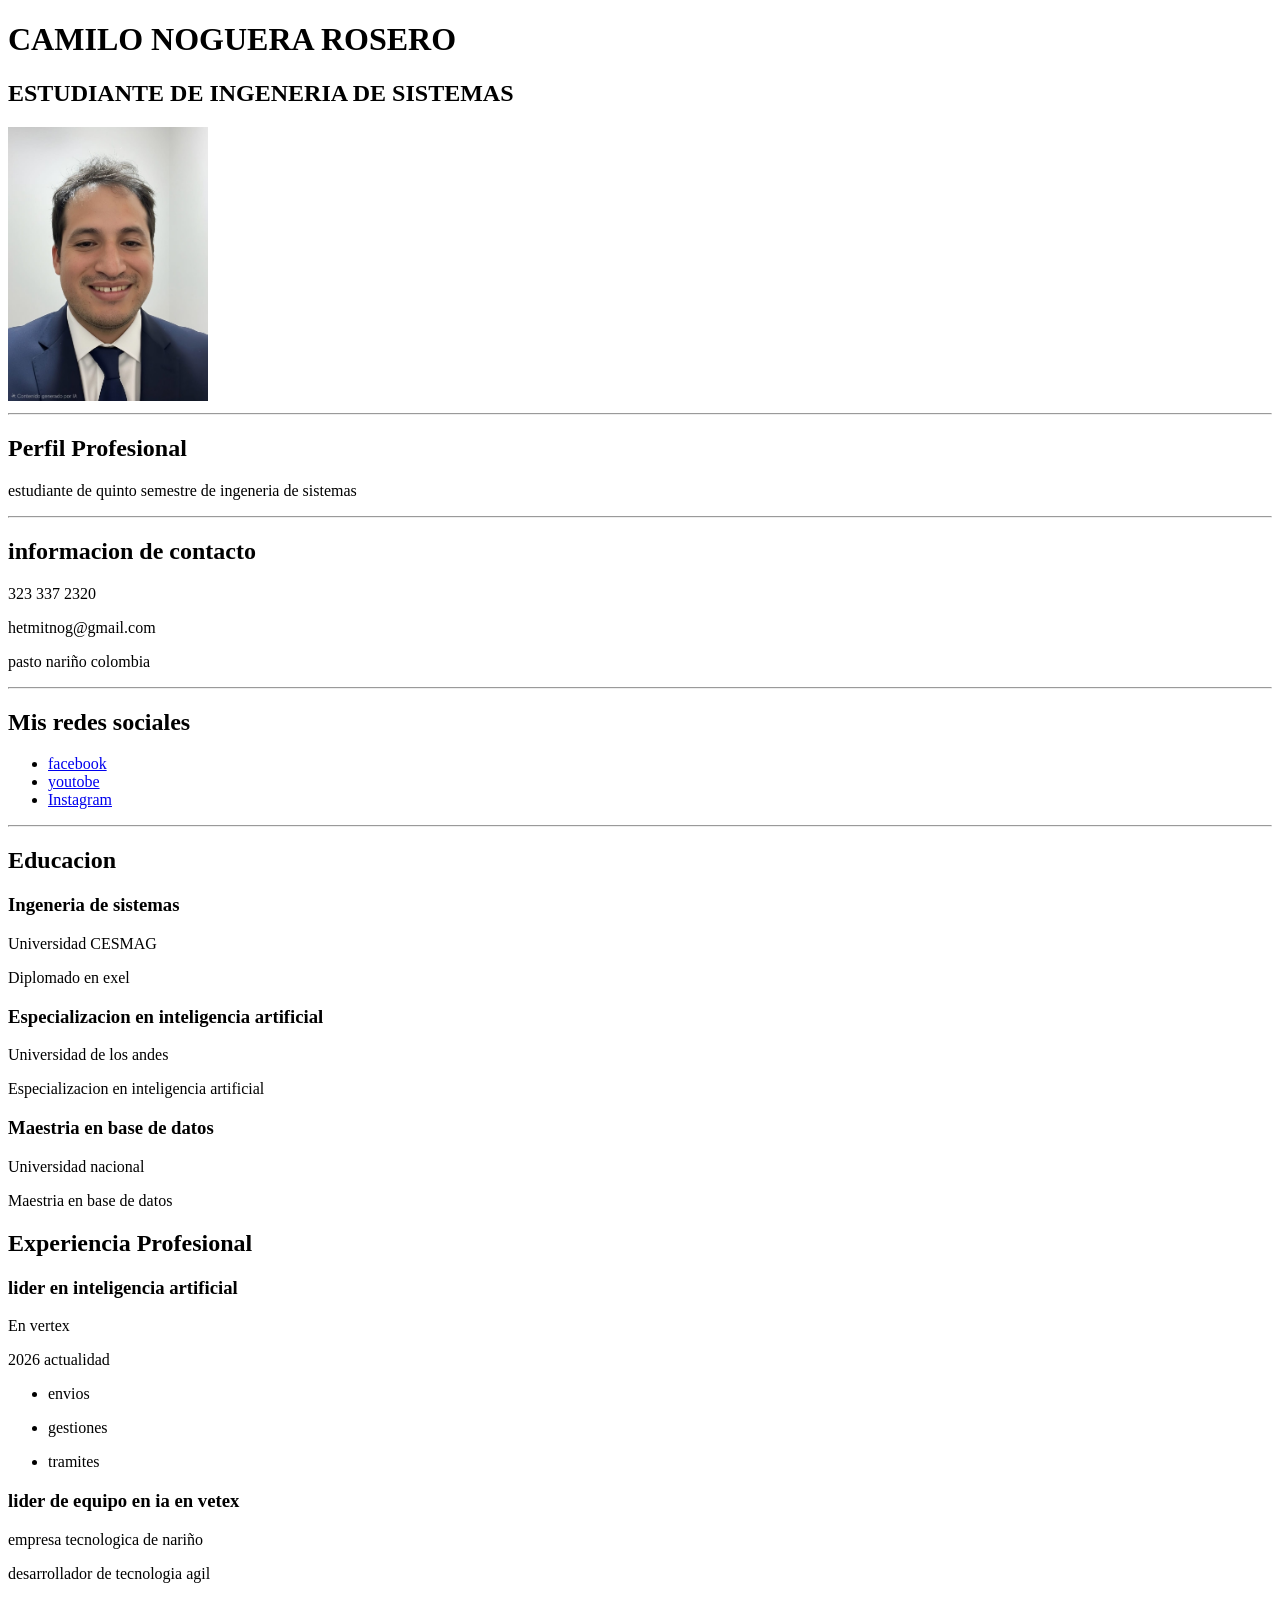
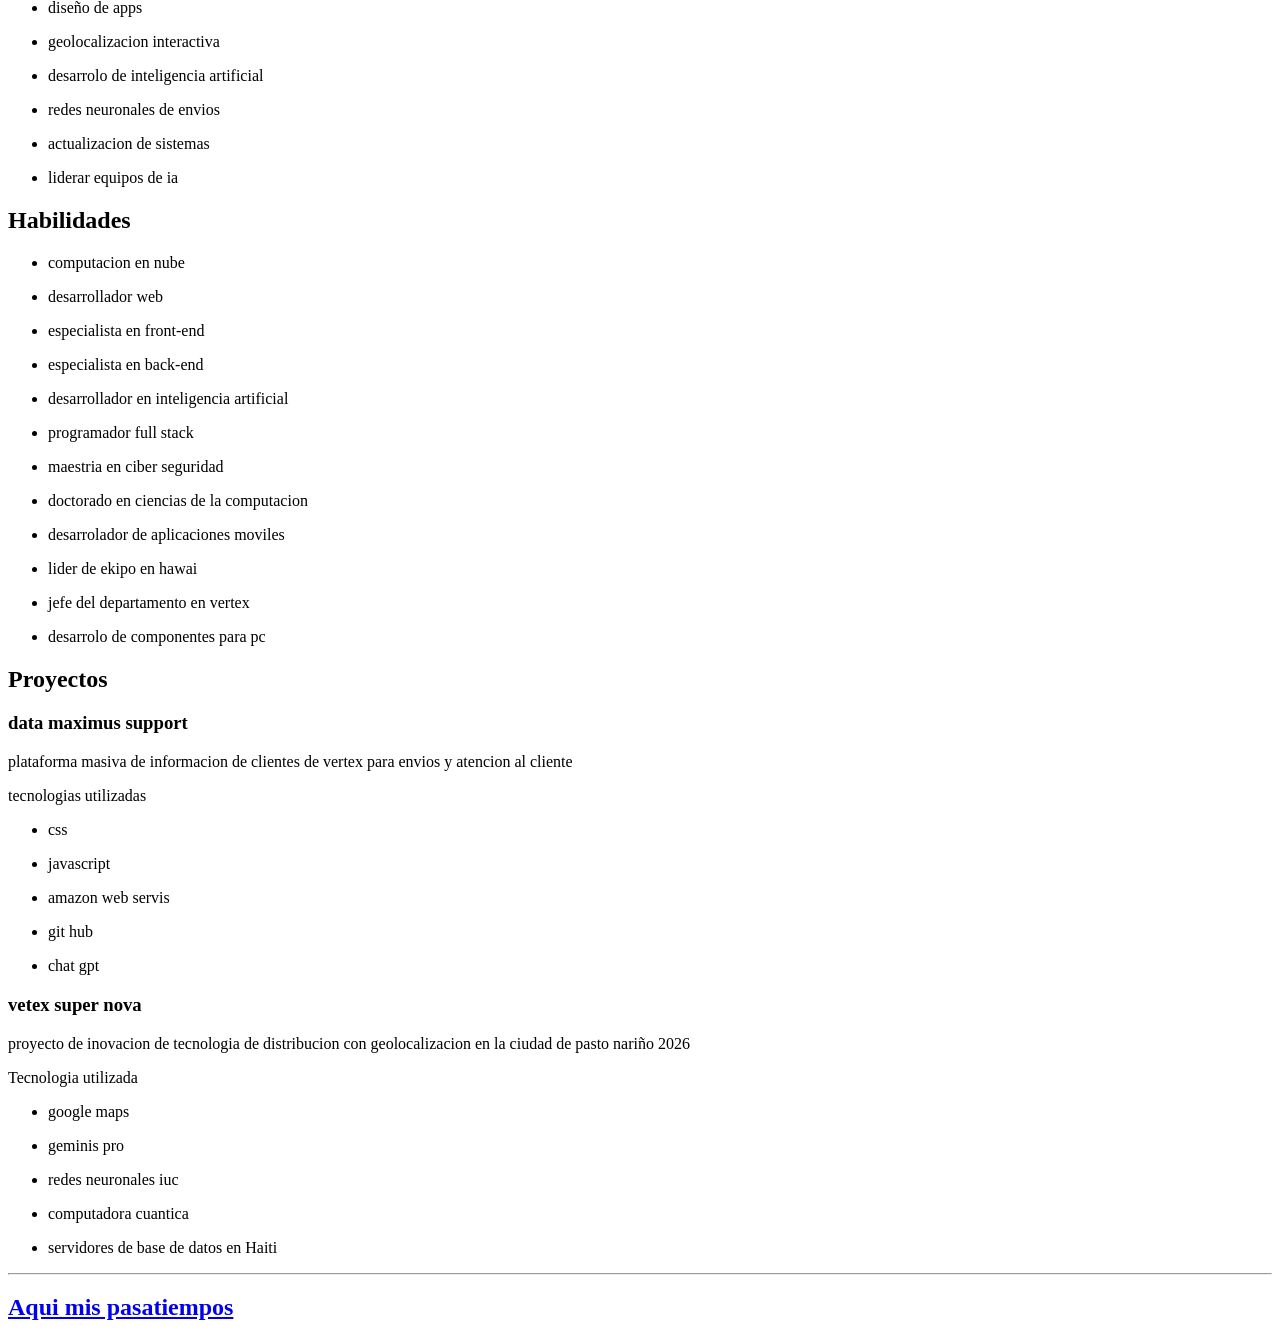
==== index.html @ 284ff675 "taller reparacion" ====
<!DOCTYPE html>
<html lang="en">
<head>
    <meta charset="UTF-8">
    <meta name="viewport" content="width=device-width, initial-scale=1.0">
    <title>HOJA DE VIDA</title>
</head>
<body>
   
   <h1> CAMILO NOGUERA ROSERO </H1>
    <h2> ESTUDIANTE DE INGENERIA DE SISTEMAS </h2>
    <img src="img/WhatsApp Image 2026-09-02 at 9.48.50 PM.jpeg" alt="" width="200">
   <hr>
   <h2>Perfil Profesional</h2>
   <p>estudiante de quinto semestre de ingeneria de sistemas </p>
   <hr>
   <h2>informacion de contacto</h2>
    <p>323 337 2320</p>
    <p>hetmitnog@gmail.com</p>
    <p>pasto nariño colombia</p>
   
   
    <hr>
    <h2>Mis redes sociales</h2>
   
<!--ul voy a crear una list odenadas o no -->
<ul>
    <li><a href="https://www.facebook.com/?locale=es_LA">facebook</a></li>
    <li><a href="https://www.youtube.com/">youtobe</a></li>
     <li><a href="https://www.instagram.com/"> Instagram </a></li>
</ul>
<!-- ul para poner listas * -->
 <!-- ctr k c para poner comentarios -->
  <!-- ol para poner numeros en lista 123 -->
   <hr>
   <h2>Educacion</h2>
   <h3>Ingeneria de sistemas</h3>
   <p>Universidad CESMAG</p>
   <p>Diplomado en exel</p>
   <h3>Especializacion en inteligencia artificial</h3>
   <p>Universidad de los andes </p>
   <p>Especializacion en inteligencia artificial</p>
   <h3>Maestria en base de datos </h3>
   <p>Universidad nacional</p>
   <p>Maestria en base de datos</p>
   <h2>Experiencia Profesional</h2>
   <h3>lider en inteligencia artificial</h3>
   <p>En vertex </p>
   <p>2026 actualidad</p>
   <ul> 
    <li><p>envios</p></li>
    <li><p>gestiones</p></li>
    <li><p>tramites</p></li>
    </ul>
    <h3>lider de equipo en ia en vetex</h3>
    <p>empresa tecnologica de nariño</p>
    <p>desarrollador de tecnologia agil </p>
    <ul>
     <li><p>diseño de apps</p></li>
    <li><p>geolocalizacion interactiva</p></li>
    <li><p>desarrolo de inteligencia artificial</p></li>
     <li><p>redes neuronales de envios</p></li>
    <li><p>actualizacion de sistemas</p></li>
    <li><p>liderar equipos de ia</p></li>

   </ul>
   <h2>Habilidades</h2>
   <ul>
     <li><p>computacion en nube</p></li>
    <li><p>desarrollador web</p></li>
    <li><p>especialista en front-end</p></li>
     <li><p>especialista en back-end </p></li>
    <li><p>desarrollador en inteligencia artificial</p></li>
    <li><p>programador full stack</p></li>
    <li><p>maestria en ciber seguridad</p></li>
    <li><p>doctorado en ciencias de la computacion</p></li>
    <li><p>desarrolador de aplicaciones moviles</p></li>
     <li><p>lider de ekipo en hawai</p></li>
    <li><p>jefe del departamento en vertex</p></li>
    <li><p>desarrolo de componentes para pc</p></li>
</ul>   
<h2>Proyectos</h2>
<h3>data maximus support</h3>
<p>plataforma masiva de informacion de clientes de vertex para envios y atencion al cliente </p>
<p>tecnologias utilizadas</p>
<ul>
    <li><p>css</p></li>
     <li><p>javascript</p></li>
    <li><p>amazon web servis</p></li>
    <li><p>git hub</p></li>
    <li><p>chat gpt</p></li>
</ul>
<h3> vetex super nova</h3>
<p>proyecto de inovacion de tecnologia de distribucion con geolocalizacion en la ciudad de pasto nariño 2026</p>
<p>Tecnologia utilizada</p>
<ul>
    <li><p>google maps</p></li>
    <li><p>geminis pro</p></li>
    <li><p>redes neuronales iuc</p></li>
    <li><p>computadora cuantica</p></li>
    <li><p>servidores de base de datos en Haiti</p></li>
</ul>

    <hr>

    <!--  se pone el a para poner hipervinculos www wttp -->
      <!-- para guardar se da crt s -->
   <a href="pasatiempos.html"><h2>Aqui mis pasatiempos</h2></a>

</body>
</html>
<!-- git clone en el cmd  codigo-->
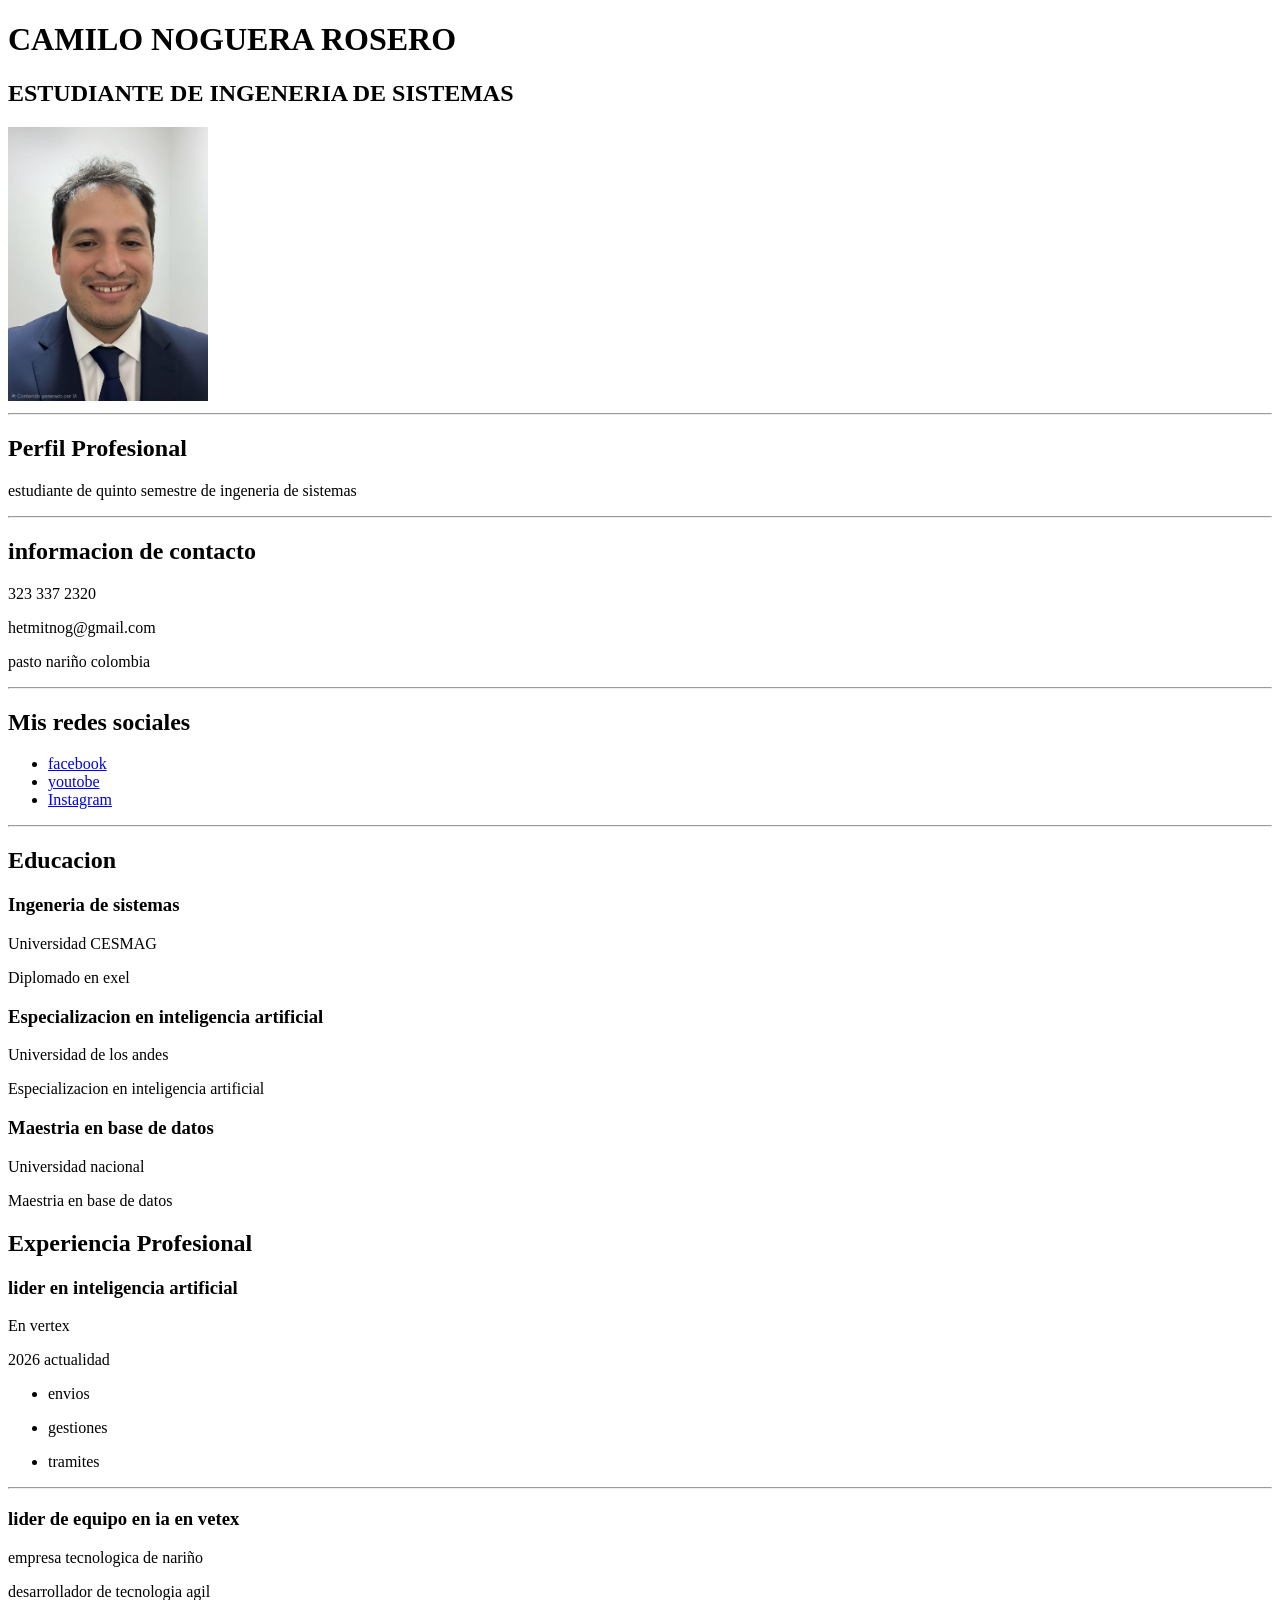
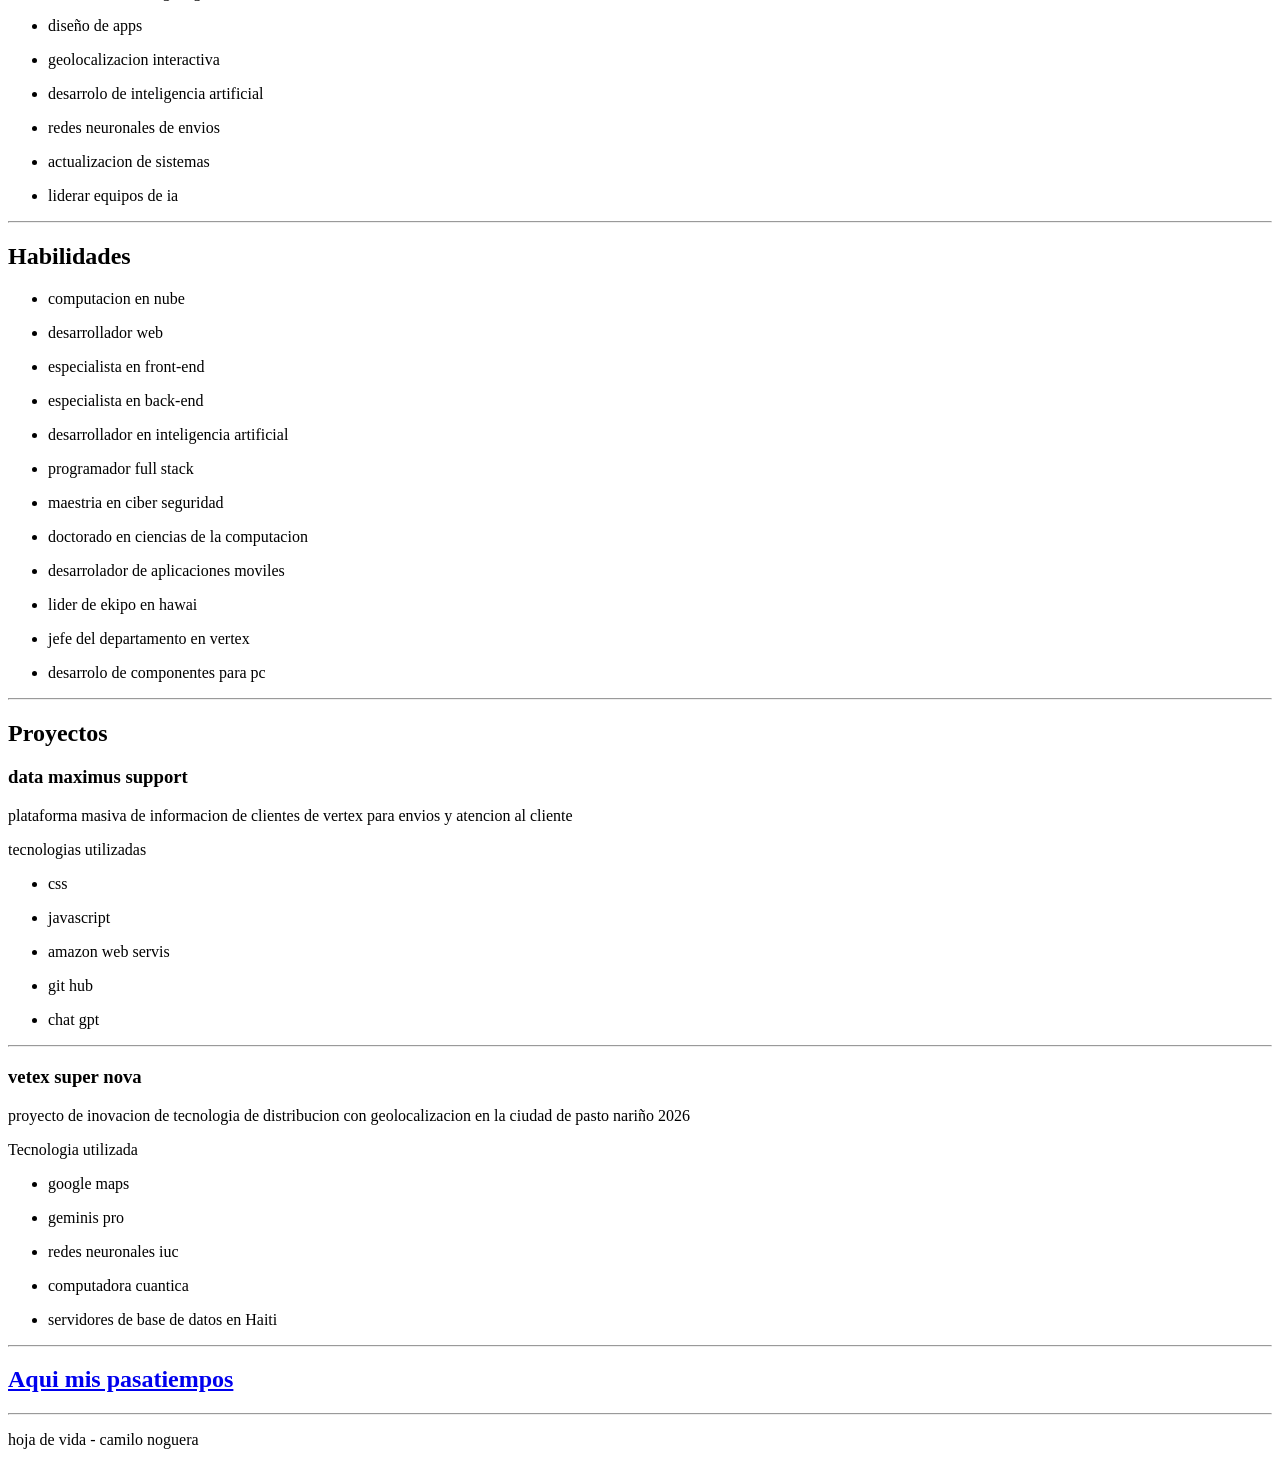
==== commit d92af6f9: "organizacion del proyeco" ====
--- a/index.html
+++ b/index.html
@@ -7,21 +7,33 @@
     <title>HOJA DE VIDA</title>
 </head>
 <body>
-   
+   <header>
    <h1> CAMILO NOGUERA ROSERO </H1>
     <h2> ESTUDIANTE DE INGENERIA DE SISTEMAS </h2>
+     
     <img src="img/WhatsApp Image 2026-09-02 at 9.48.50 PM.jpeg" alt="" width="200">
+    </header>
+    <main>
    <hr>
+   <div>
+    <section>
    <h2>Perfil Profesional</h2>
    <p>estudiante de quinto semestre de ingeneria de sistemas </p>
+   </div>
+   </section>
    <hr>
+    <section>
+   <div>
    <h2>informacion de contacto</h2>
     <p>323 337 2320</p>
     <p>hetmitnog@gmail.com</p>
     <p>pasto nariño colombia</p>
    
-   
+   </div>
+   </section>
     <hr>
+    <section>
+    <div>
     <h2>Mis redes sociales</h2>
    
 <!--ul voy a crear una list odenadas o no -->
@@ -30,21 +42,32 @@
     <li><a href="https://www.youtube.com/">youtobe</a></li>
      <li><a href="https://www.instagram.com/"> Instagram </a></li>
 </ul>
+</div>
+</section>
 <!-- ul para poner listas * -->
  <!-- ctr k c para poner comentarios -->
   <!-- ol para poner numeros en lista 123 -->
    <hr>
+   <section>
+   <div>
    <h2>Educacion</h2>
+   <article>
    <h3>Ingeneria de sistemas</h3>
    <p>Universidad CESMAG</p>
    <p>Diplomado en exel</p>
+   </article>
+   <article>
    <h3>Especializacion en inteligencia artificial</h3>
    <p>Universidad de los andes </p>
    <p>Especializacion en inteligencia artificial</p>
+   </article>
+   <article>
    <h3>Maestria en base de datos </h3>
    <p>Universidad nacional</p>
    <p>Maestria en base de datos</p>
+    </article>
    <h2>Experiencia Profesional</h2>
+   <article>
    <h3>lider en inteligencia artificial</h3>
    <p>En vertex </p>
    <p>2026 actualidad</p>
@@ -53,6 +76,13 @@
     <li><p>gestiones</p></li>
     <li><p>tramites</p></li>
     </ul>
+    </div>
+    </section>
+    </article>
+    <hr>
+    <article>
+    <section>
+    <div>
     <h3>lider de equipo en ia en vetex</h3>
     <p>empresa tecnologica de nariño</p>
     <p>desarrollador de tecnologia agil </p>
@@ -65,6 +95,12 @@
     <li><p>liderar equipos de ia</p></li>
 
    </ul>
+   </div>
+   </article>
+   </section>
+   <hr>
+   <section>
+   <div>
    <h2>Habilidades</h2>
    <ul>
      <li><p>computacion en nube</p></li>
@@ -79,7 +115,12 @@
      <li><p>lider de ekipo en hawai</p></li>
     <li><p>jefe del departamento en vertex</p></li>
     <li><p>desarrolo de componentes para pc</p></li>
-</ul>   
+</ul> 
+</div>
+</section>
+<hr>
+<section>
+<div> 
 <h2>Proyectos</h2>
 <h3>data maximus support</h3>
 <p>plataforma masiva de informacion de clientes de vertex para envios y atencion al cliente </p>
@@ -91,6 +132,11 @@
     <li><p>git hub</p></li>
     <li><p>chat gpt</p></li>
 </ul>
+</div>
+</section> 
+<hr>
+<section>
+<div>
 <h3> vetex super nova</h3>
 <p>proyecto de inovacion de tecnologia de distribucion con geolocalizacion en la ciudad de pasto nariño 2026</p>
 <p>Tecnologia utilizada</p>
@@ -101,13 +147,21 @@
     <li><p>computadora cuantica</p></li>
     <li><p>servidores de base de datos en Haiti</p></li>
 </ul>
-
+</div>
+</section>
     <hr>
-
+<div>
     <!--  se pone el a para poner hipervinculos www wttp -->
       <!-- para guardar se da crt s -->
    <a href="pasatiempos.html"><h2>Aqui mis pasatiempos</h2></a>
-
+</div>
+</main>
+<hr>
+<footer>
+    <p>hoja de vida - camilo noguera
+         </p>
+         </footer>
 </body>
 </html>
 <!-- git clone en el cmd  codigo-->
+ 
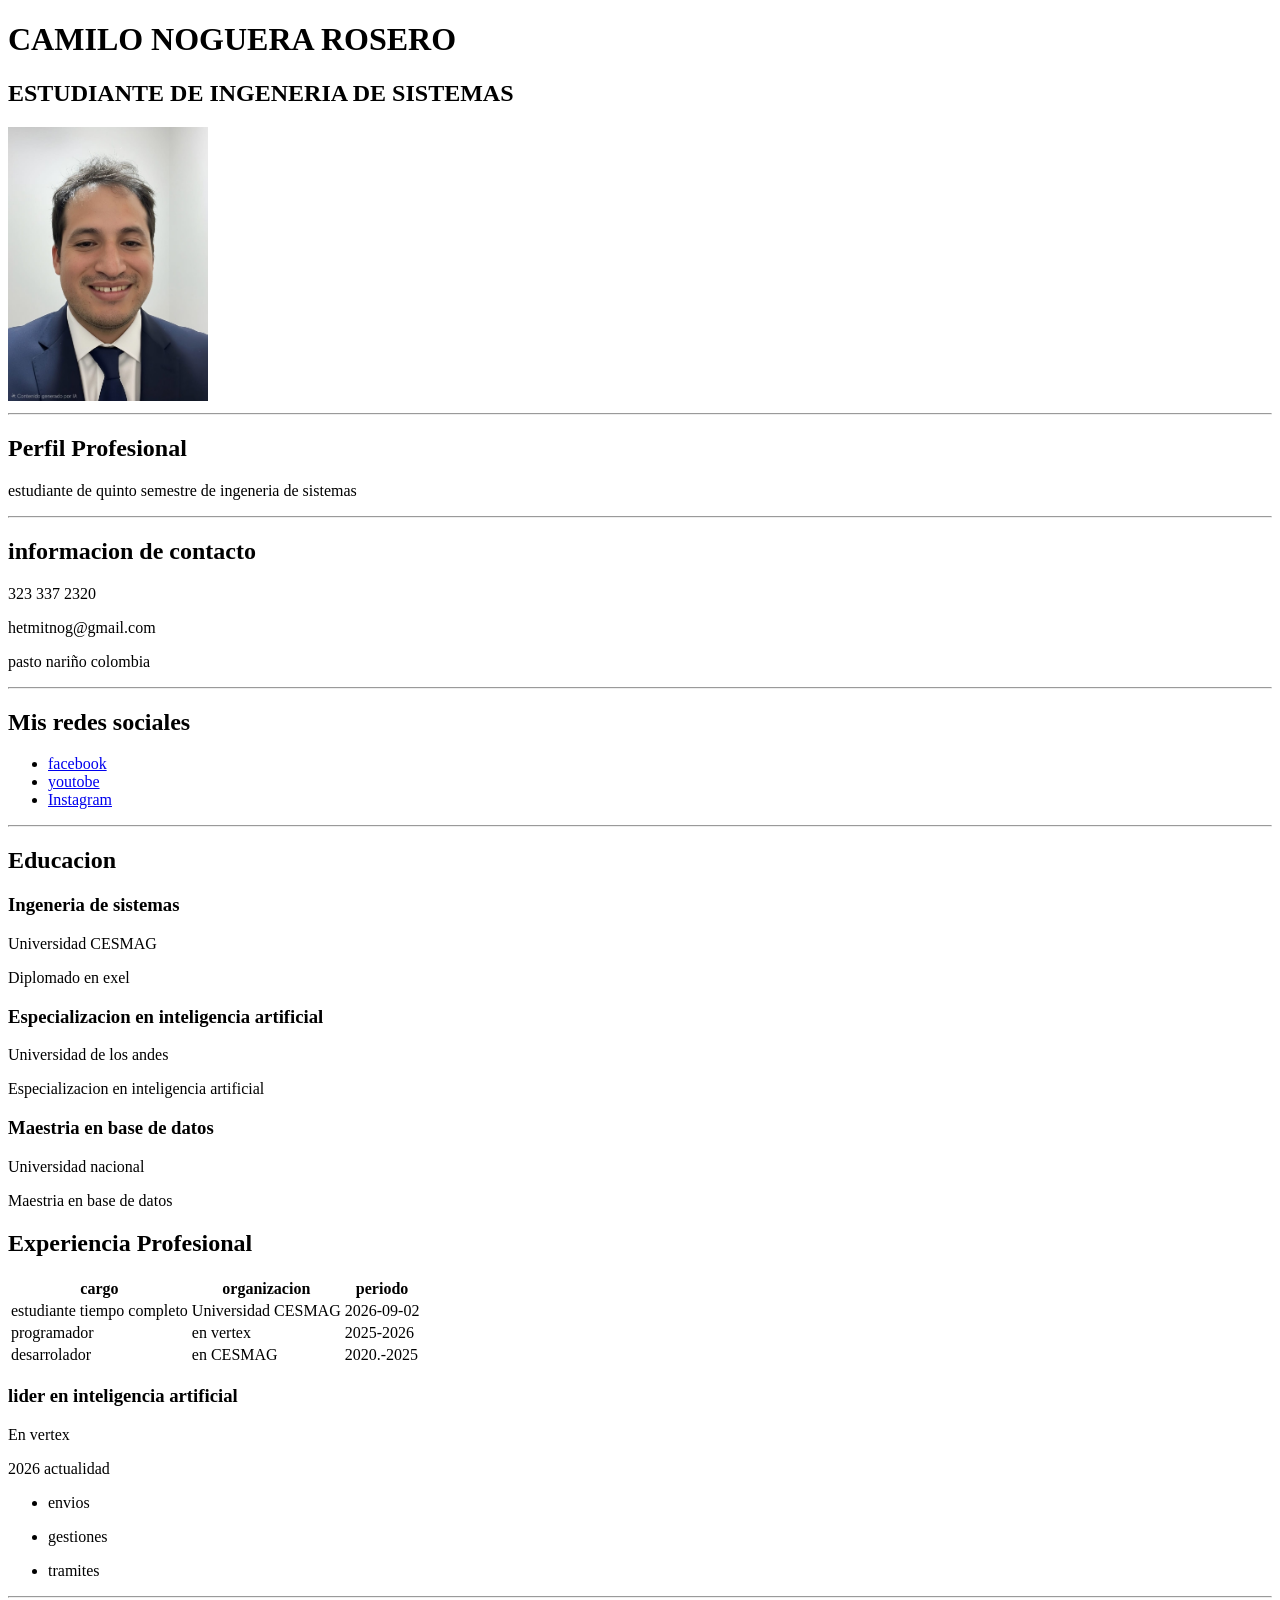
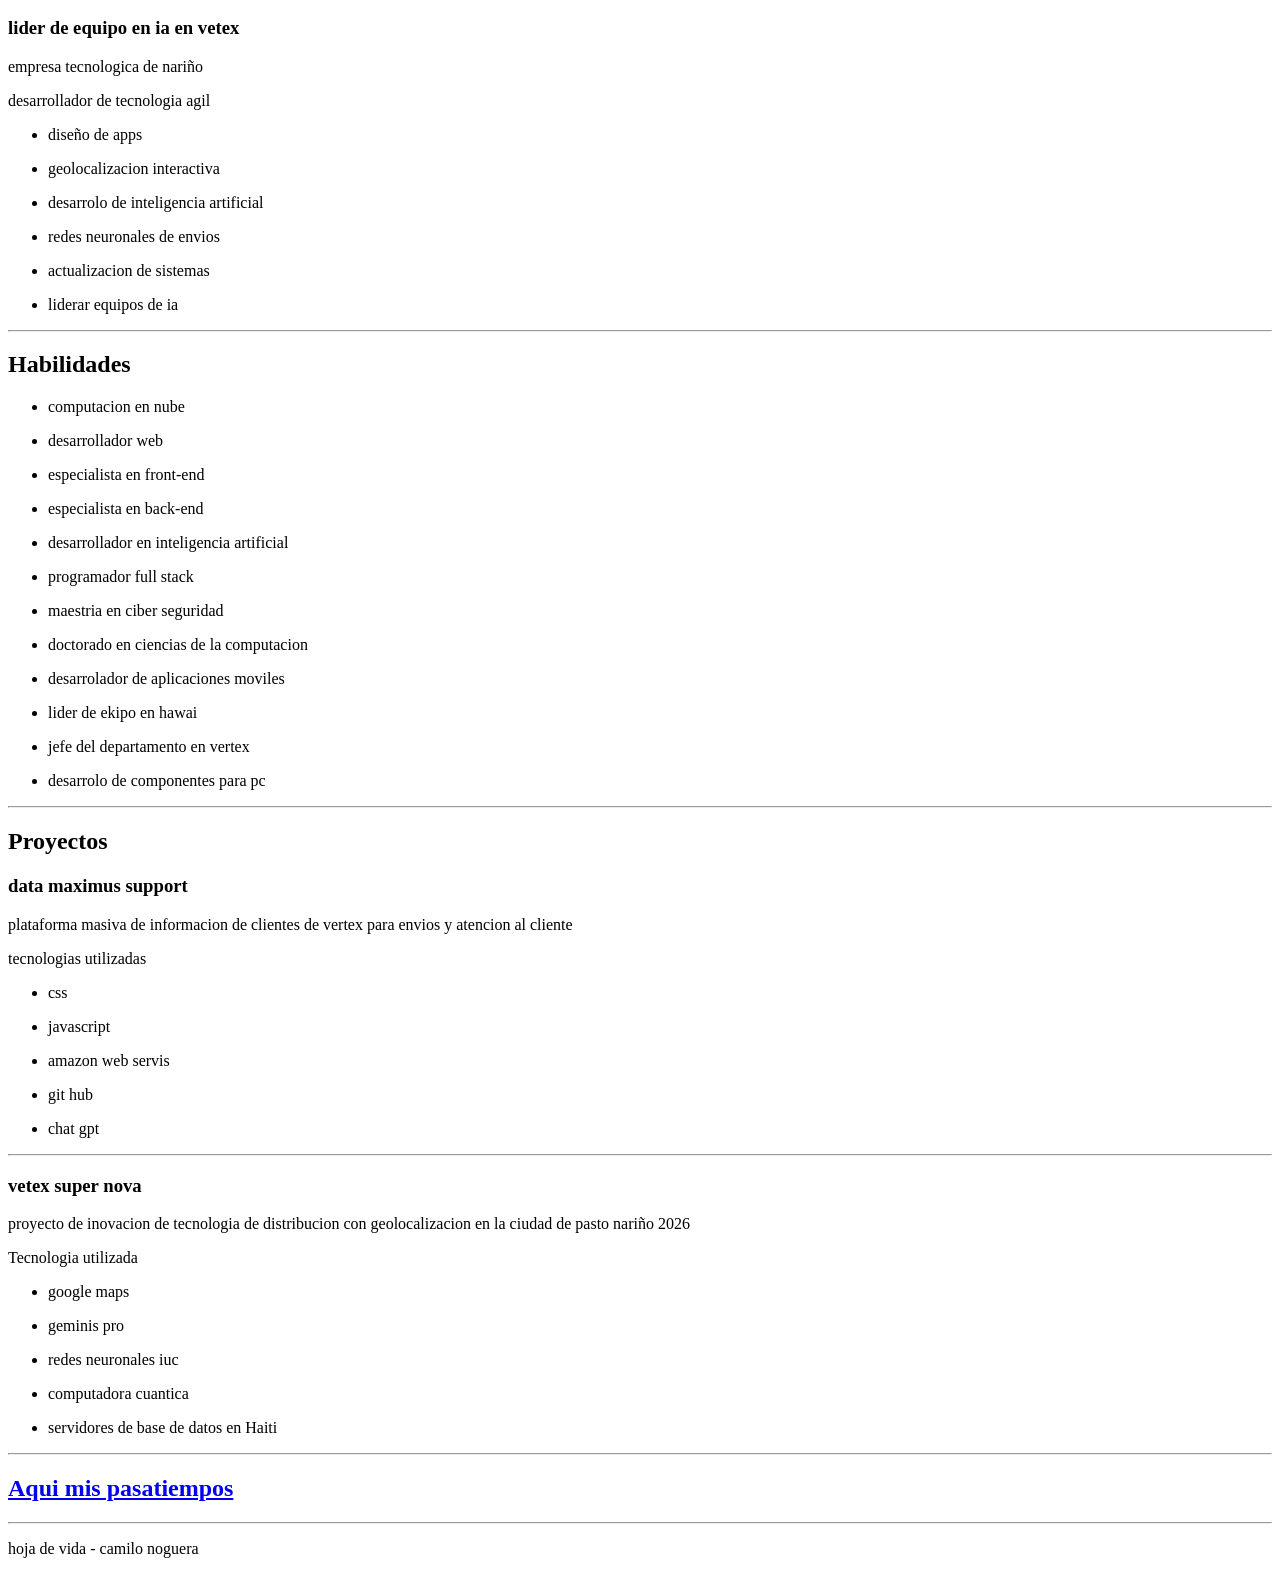
==== commit 05a5fa96: "actualizacion" ====
--- a/index.html
+++ b/index.html
@@ -16,13 +16,13 @@
     <main>
    <hr>
    <div>
-    <section>
+    <section class="seccion" id="Perfil">
    <h2>Perfil Profesional</h2>
    <p>estudiante de quinto semestre de ingeneria de sistemas </p>
    </div>
    </section>
    <hr>
-    <section>
+    <section class="seccion" id="contacto">
    <div>
    <h2>informacion de contacto</h2>
     <p>323 337 2320</p>
@@ -32,7 +32,7 @@
    </div>
    </section>
     <hr>
-    <section>
+    <section class="seccion" id="redes">
     <div>
     <h2>Mis redes sociales</h2>
    
@@ -48,7 +48,7 @@
  <!-- ctr k c para poner comentarios -->
   <!-- ol para poner numeros en lista 123 -->
    <hr>
-   <section>
+   <section class="seccion" id="Educacion">
    <div>
    <h2>Educacion</h2>
    <article>
@@ -65,9 +65,41 @@
    <h3>Maestria en base de datos </h3>
    <p>Universidad nacional</p>
    <p>Maestria en base de datos</p>
-    </article>
-   <h2>Experiencia Profesional</h2>
-   <article>
+   <section class="seccion" id="Experiencia">
+    <h2>Experiencia Profesional</h2>
+    <table>
+    <thead>
+        <tr>
+    <th>cargo</th>
+     <th>organizacion</th>
+      <th>periodo</th>
+  </tr>
+    </thead>
+
+    <tbody>
+    <tr> 
+        <td>estudiante tiempo completo</td>
+        <td>Universidad CESMAG</td>
+        <td>2026-09-02</td>
+    </tr>
+    <tr>
+        
+        <td>programador</td>
+        <td>en vertex</td>
+        <td>2025-2026</td>
+    </tr>
+    <tr>
+    <td>desarrolador</td>
+    <td>en CESMAG</td>
+    <td>2020.-2025</td>
+</tr>
+    
+</tbody>
+    </table>
+<article>
+
+   </article>
+    </section>
    <h3>lider en inteligencia artificial</h3>
    <p>En vertex </p>
    <p>2026 actualidad</p>
@@ -81,7 +113,7 @@
     </article>
     <hr>
     <article>
-    <section>
+    <section class="seccion" id="lider">
     <div>
     <h3>lider de equipo en ia en vetex</h3>
     <p>empresa tecnologica de nariño</p>
@@ -99,7 +131,7 @@
    </article>
    </section>
    <hr>
-   <section>
+   <section class="seccion" id="Habilidades">
    <div>
    <h2>Habilidades</h2>
    <ul>
@@ -119,7 +151,7 @@
 </div>
 </section>
 <hr>
-<section>
+<section class="seccion" id="proyecto">
 <div> 
 <h2>Proyectos</h2>
 <h3>data maximus support</h3>
@@ -135,7 +167,7 @@
 </div>
 </section> 
 <hr>
-<section>
+<section class="seccion" id="vertex">
 <div>
 <h3> vetex super nova</h3>
 <p>proyecto de inovacion de tecnologia de distribucion con geolocalizacion en la ciudad de pasto nariño 2026</p>
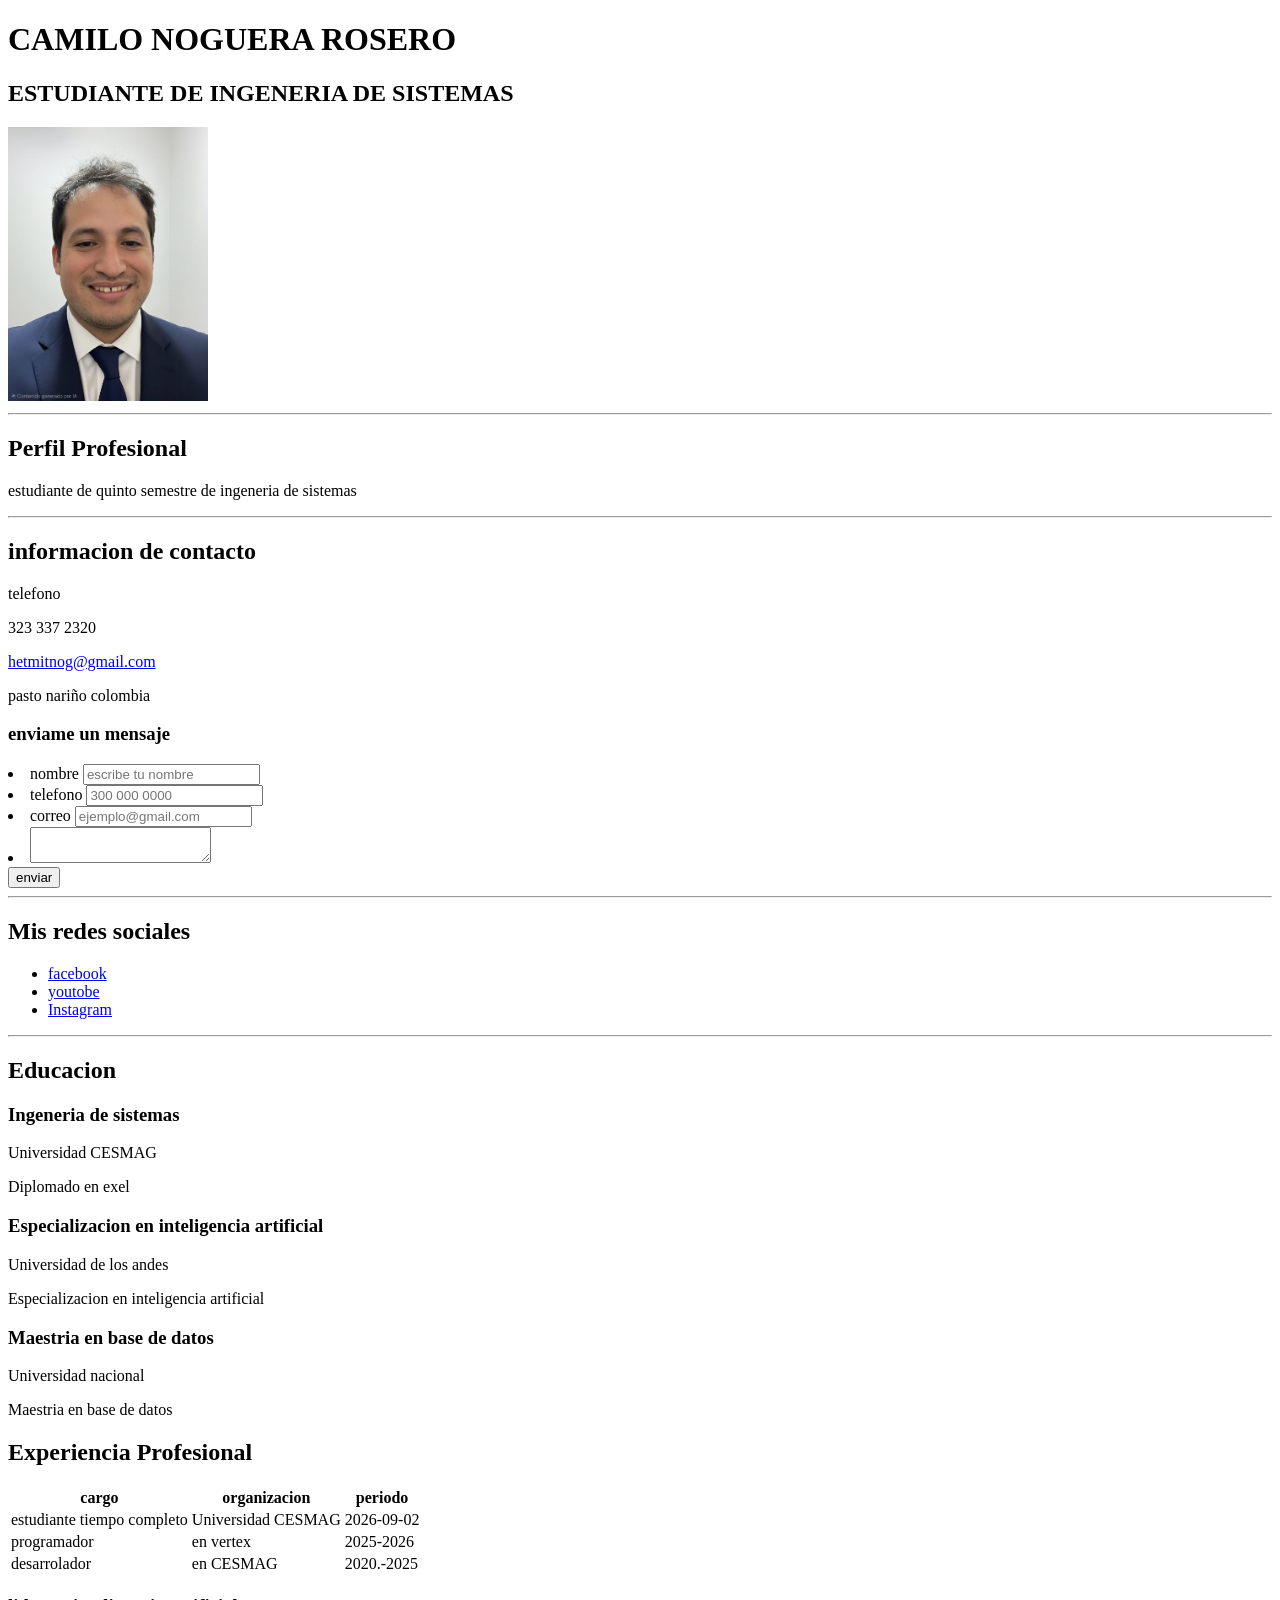
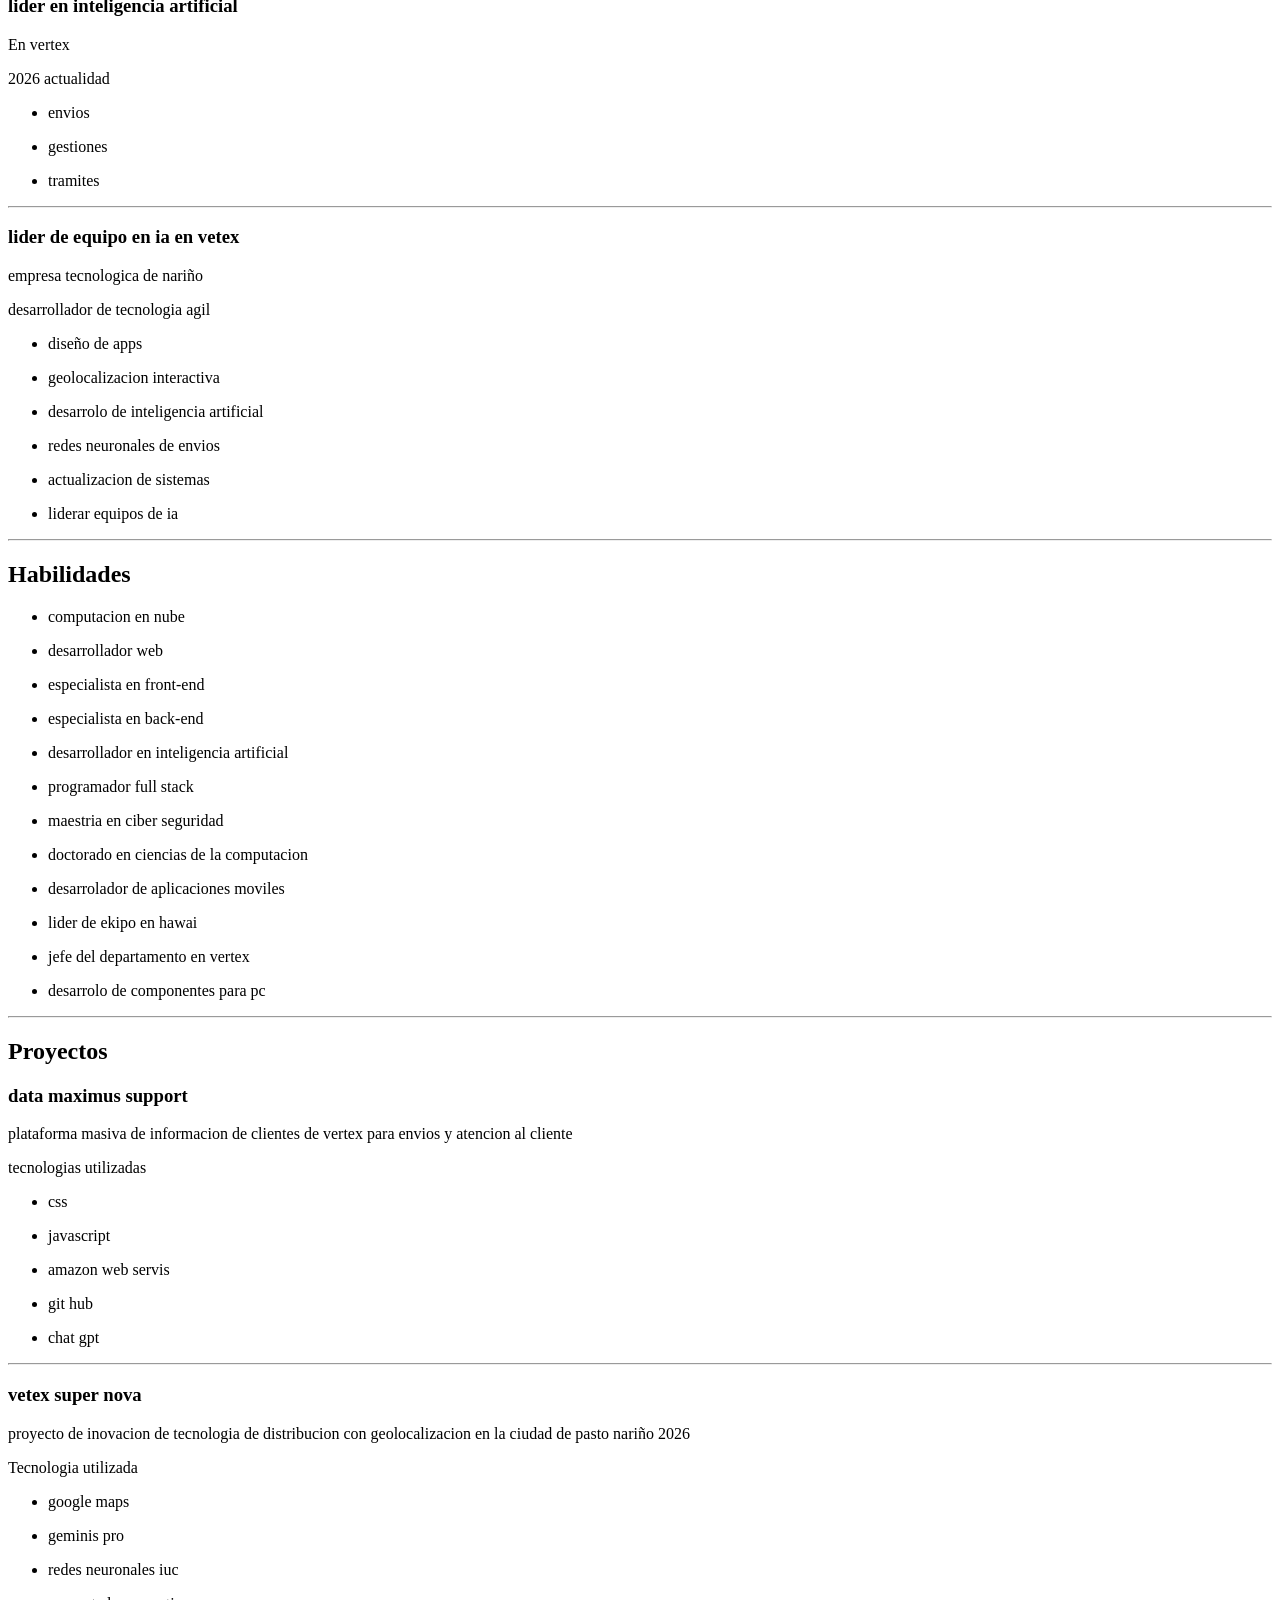
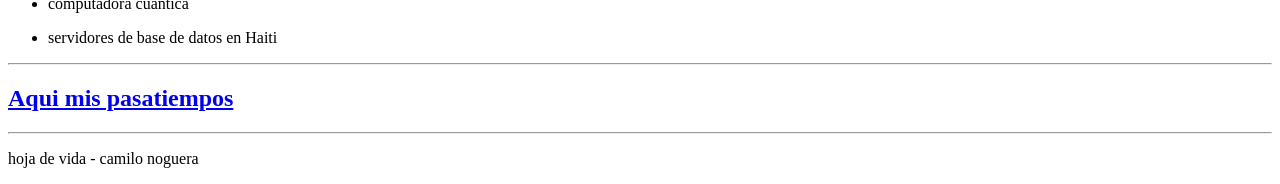
==== commit f8851e00: "avence" ====
--- a/index.html
+++ b/index.html
@@ -25,9 +25,26 @@
     <section class="seccion" id="contacto">
    <div>
    <h2>informacion de contacto</h2>
+   <p>telefono</p>
     <p>323 337 2320</p>
-    <p>hetmitnog@gmail.com</p>
+    
+    <a href="mailto: hetmitnog@gmail.com" target="_blank">hetmitnog@gmail.com</a>
     <p>pasto nariño colombia</p>
+    <h3>enviame un mensaje</h3>
+    <form action="">
+        <li>
+            <label for="">nombre</label>
+        <input type="text" id="nombre" name="nombre" placeholder="escribe tu nombre">
+        </li>
+        <li> <label for="">telefono</label>
+        <input type="number" id="telefono" name="telefono" placeholder="300 000 0000"></li>
+        <li><label for="">correo</label>
+        <input type="email" id="correo" name="correo" placeholder="ejemplo@gmail.com"></li>
+        <li><label for=""></label>
+        <textarea name="" id=""></textarea> </li>
+        <button type="submit"> enviar
+         </button>
+    </form>
    
    </div>
    </section>
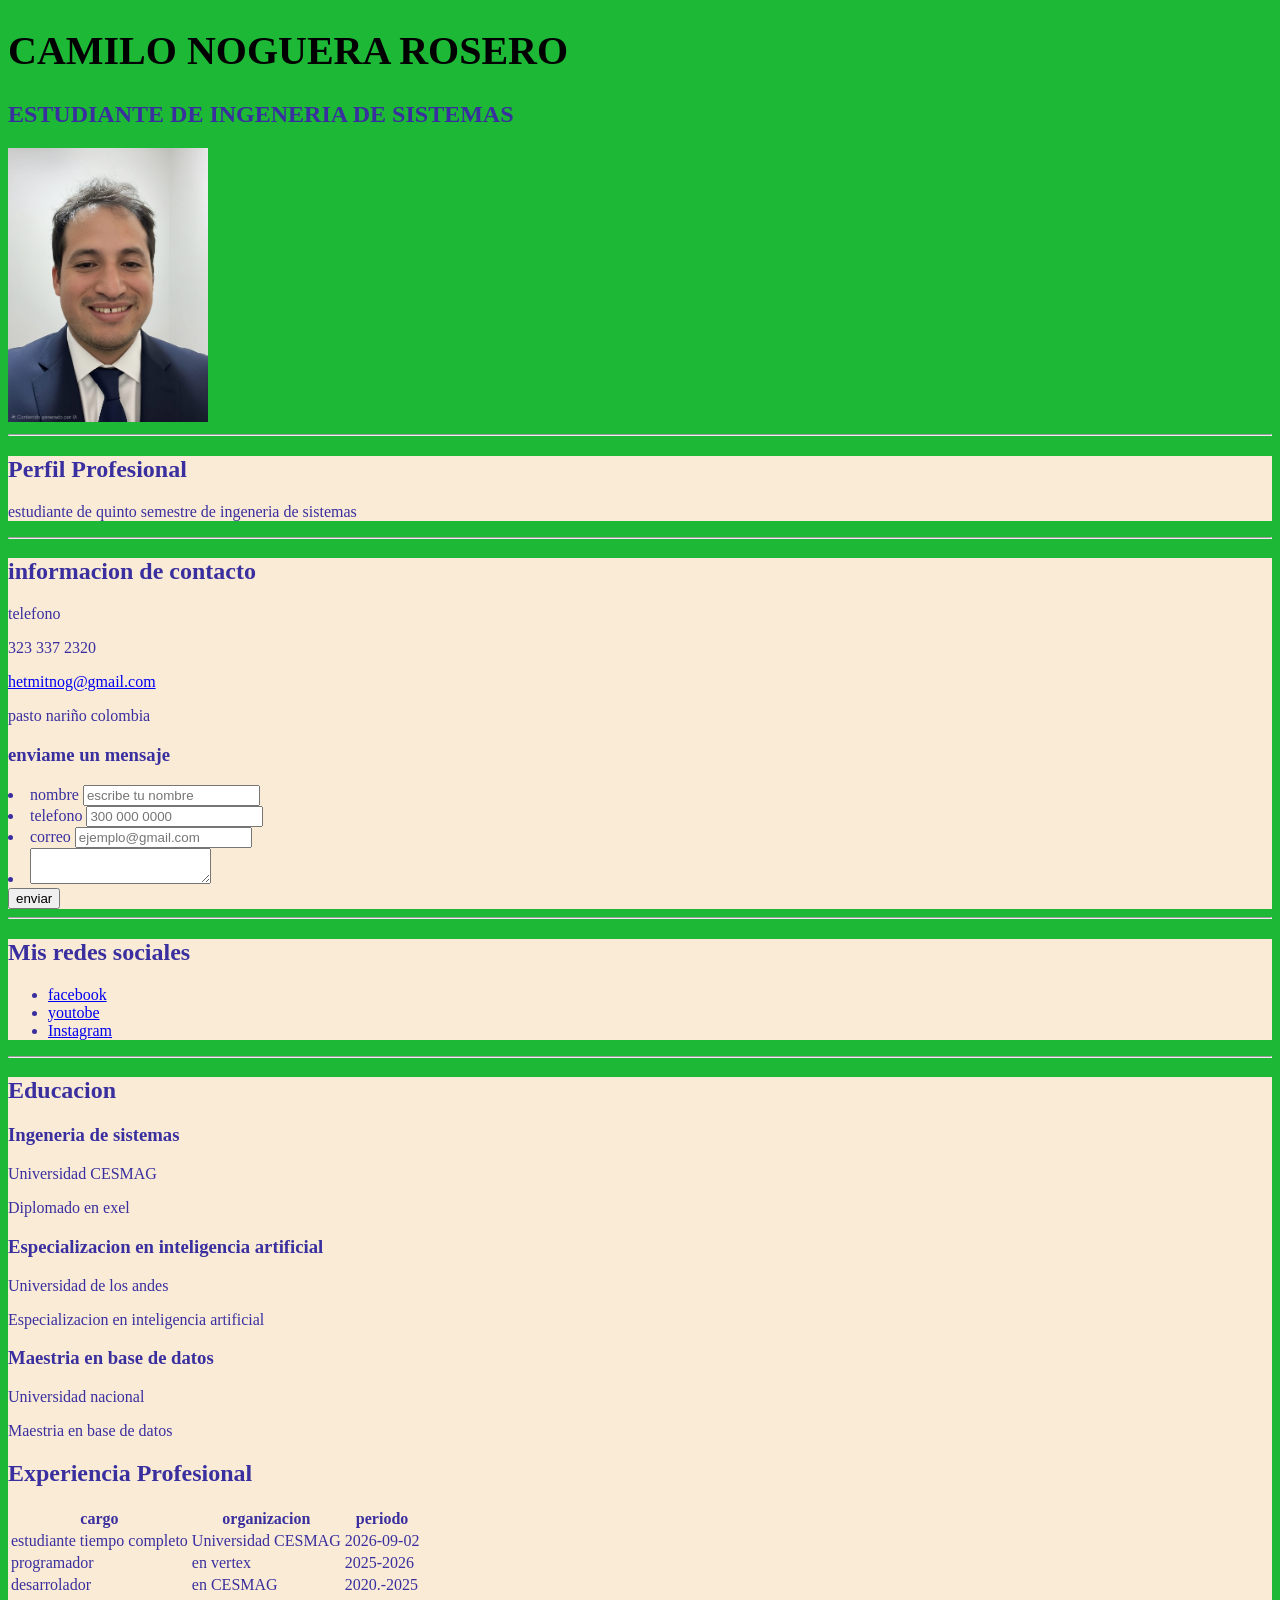
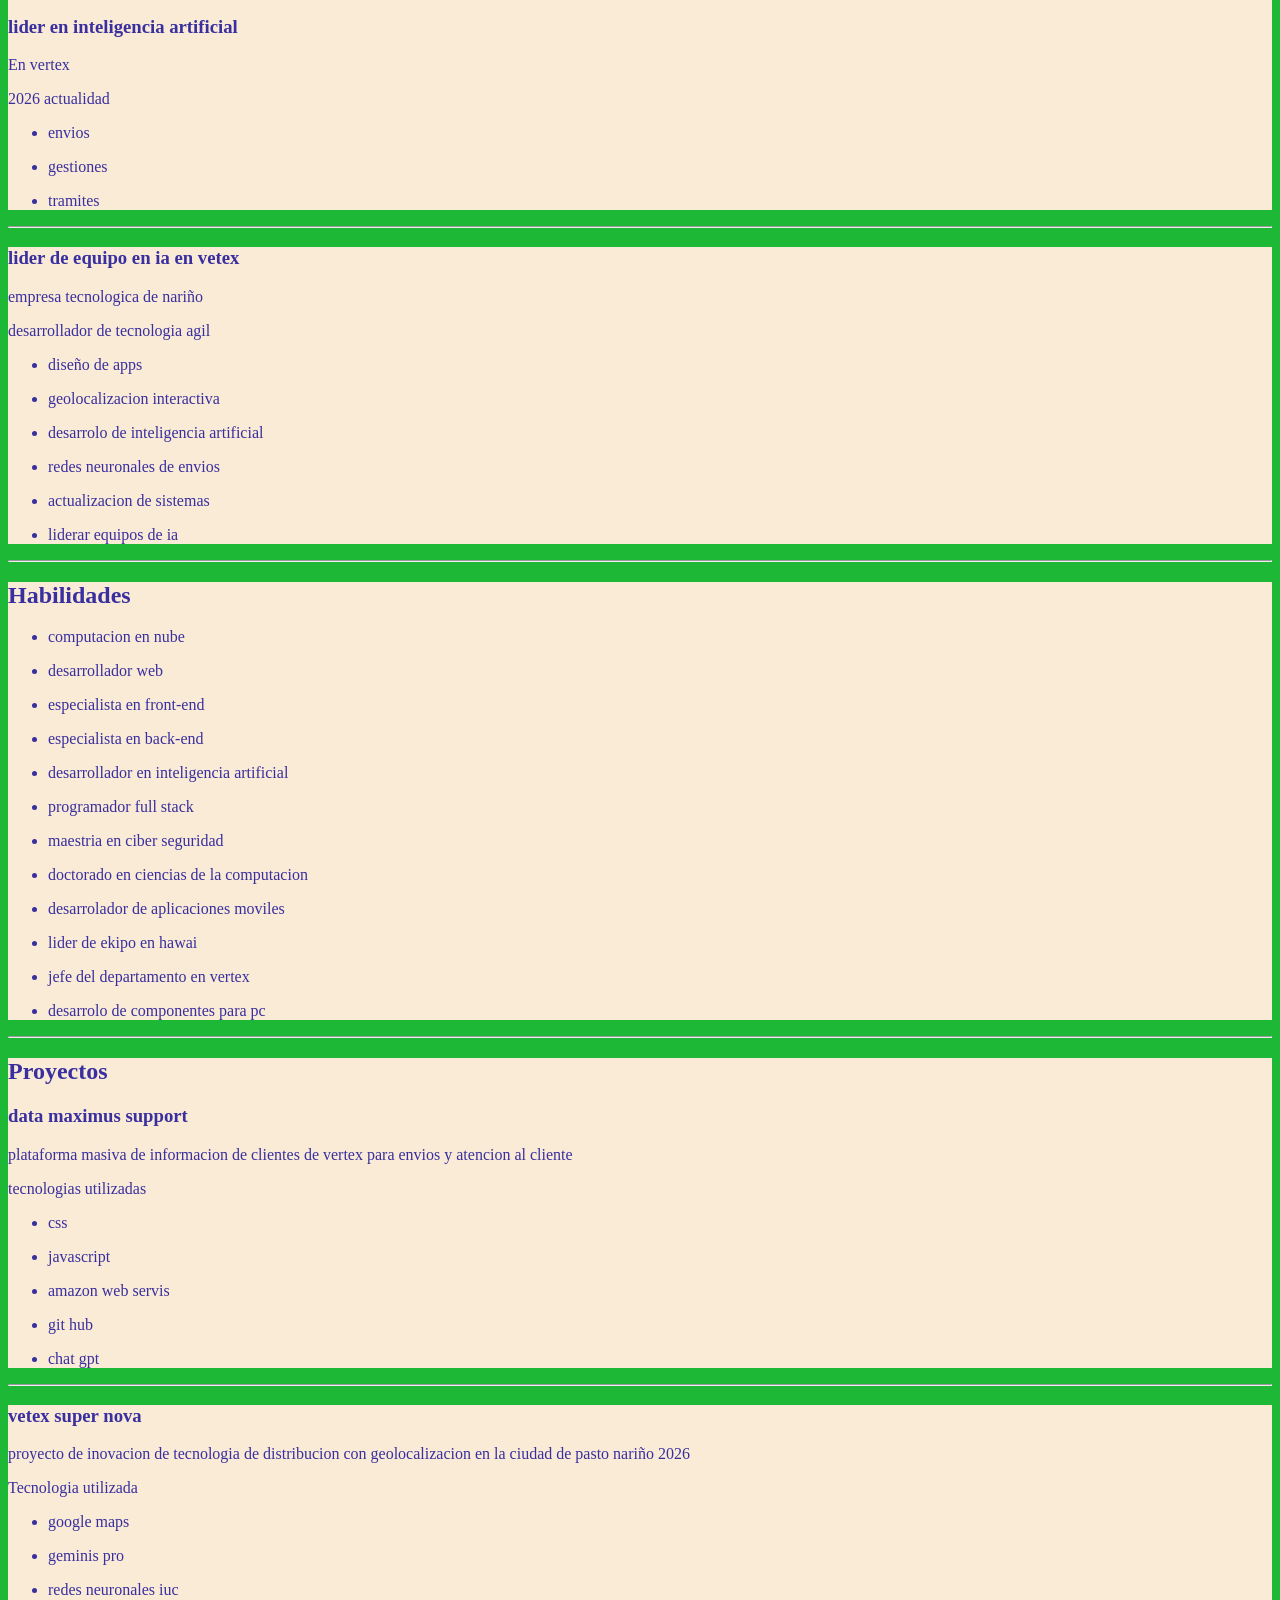
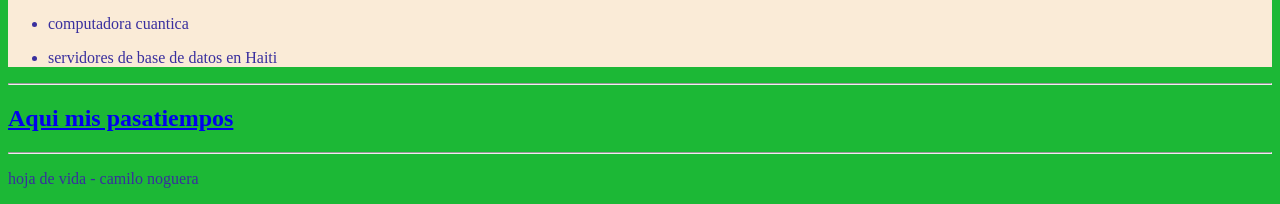
==== commit 3e55040e: "colores" ====
--- a/index.html
+++ b/index.html
@@ -5,6 +5,8 @@
     <meta charset="UTF-8">
     <meta name="viewport" content="width=device-width, initial-scale=1.0">
     <title>HOJA DE VIDA</title>
+    <link rel="stylesheet" href="css/styles.css">
+    
 </head>
 <body>
    <header>
--- a/css/styles.css
+++ b/css/styles.css
@@ -0,0 +1,15 @@
+body  {
+    background-color: #1cb836;
+    color: rgb(57, 47, 158);
+    font-family: "Georgia", serif;
+}
+h1{
+    color: black;
+    font-size: 40px;
+}
+.seccion {
+    background-color: antiquewhite;
+}
+#perfil {
+    background-color: aliceblue;
+}
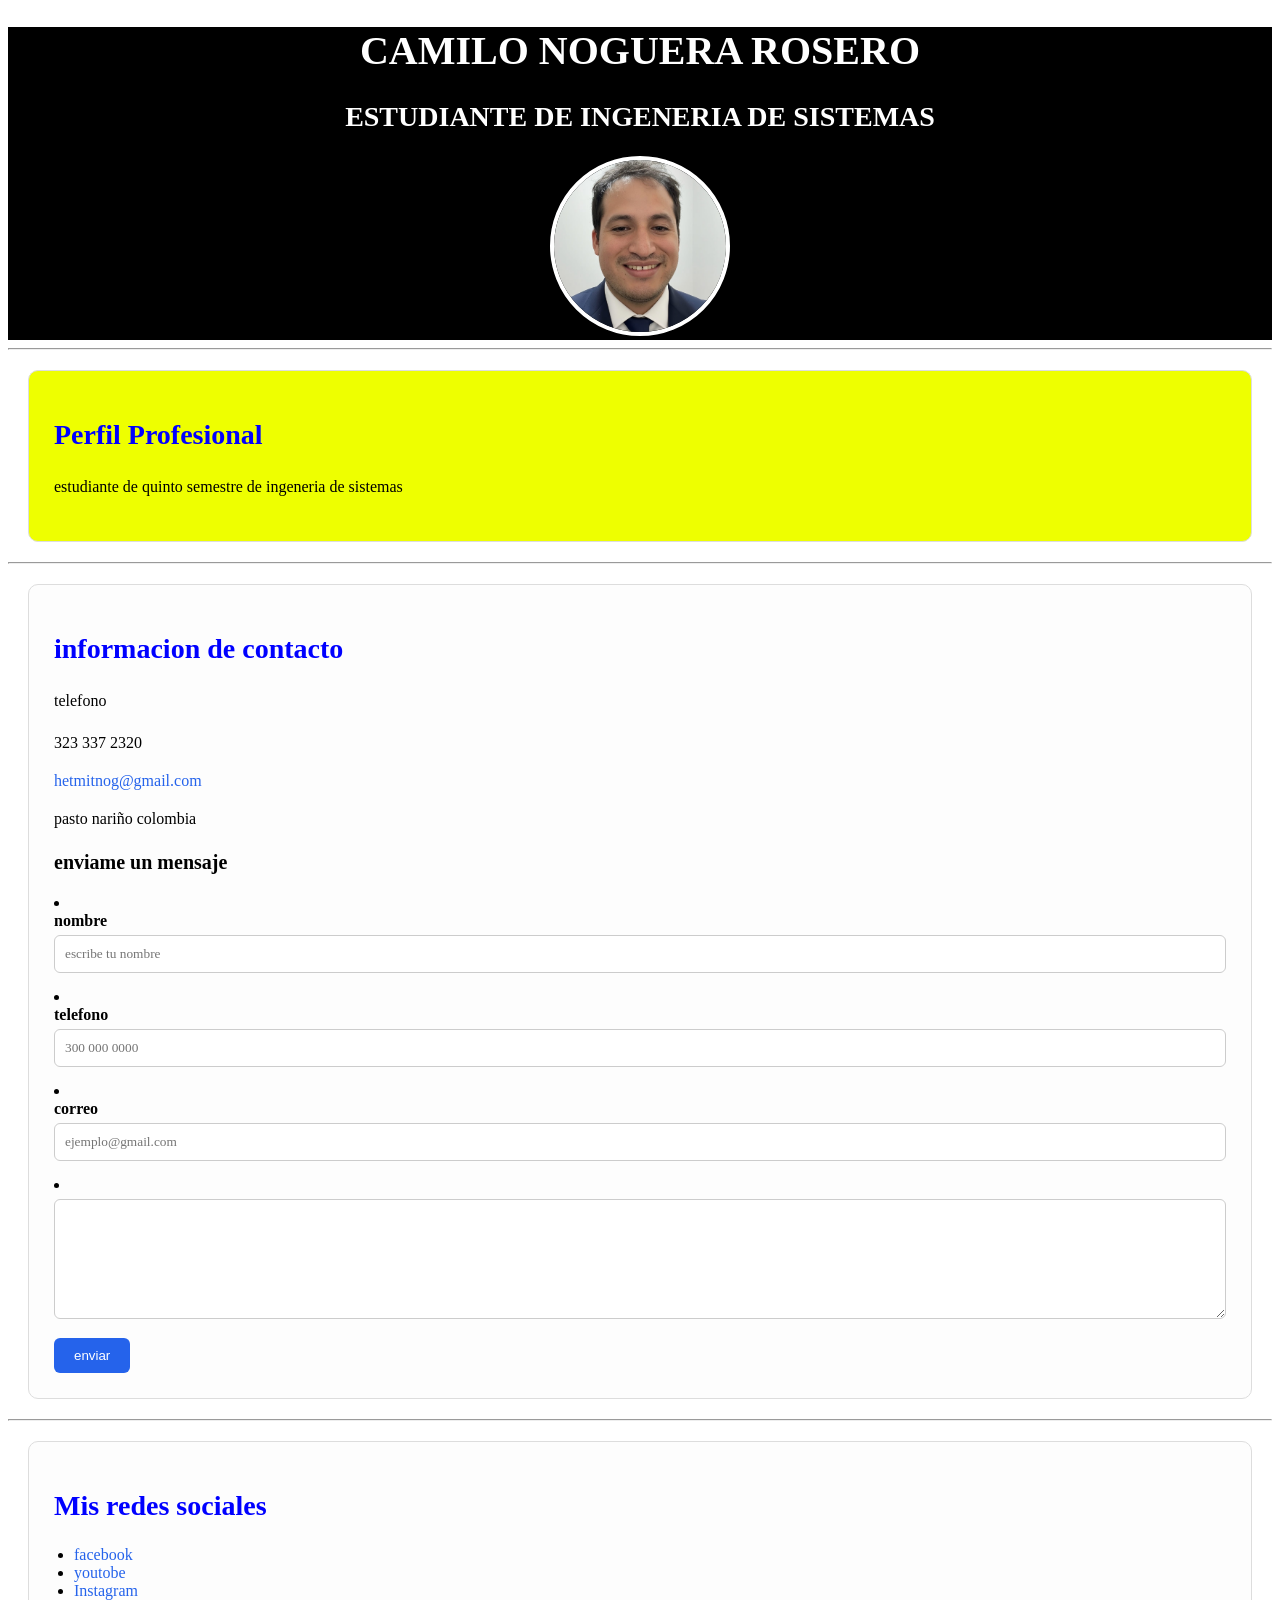
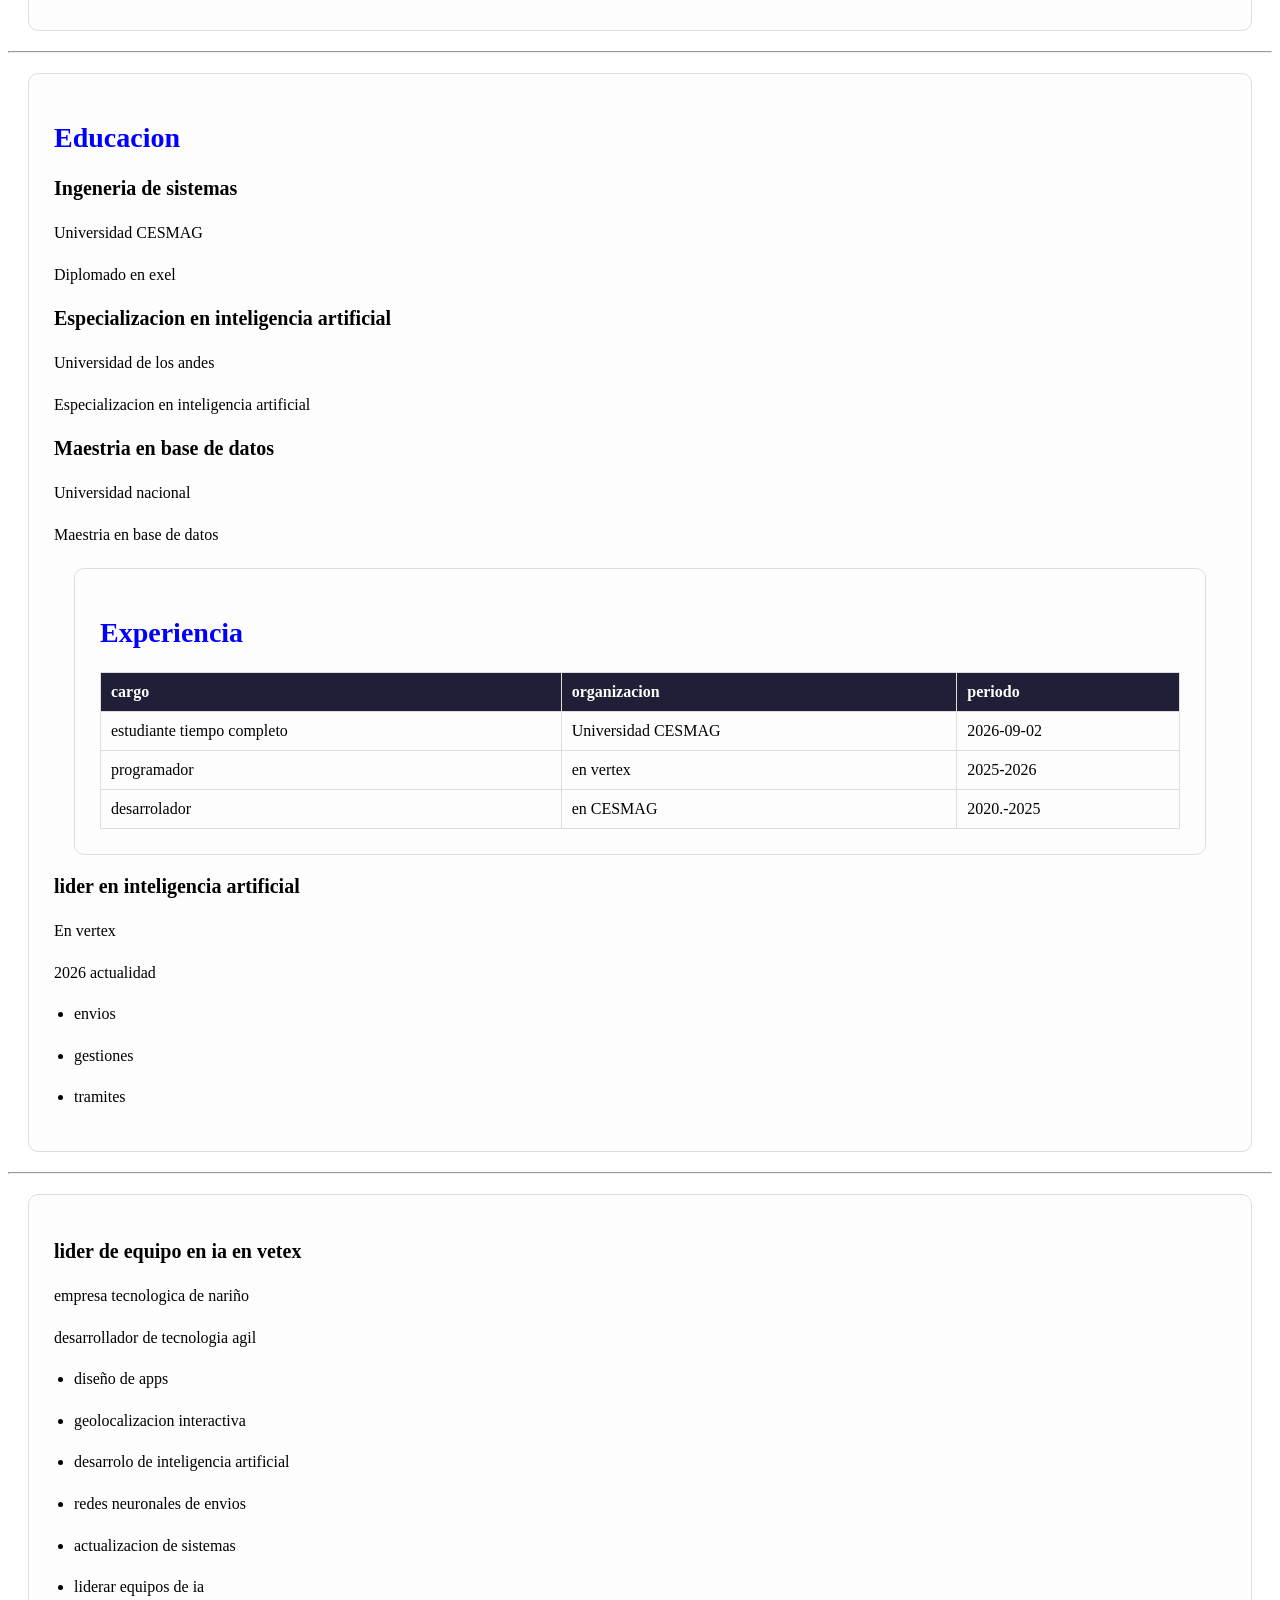
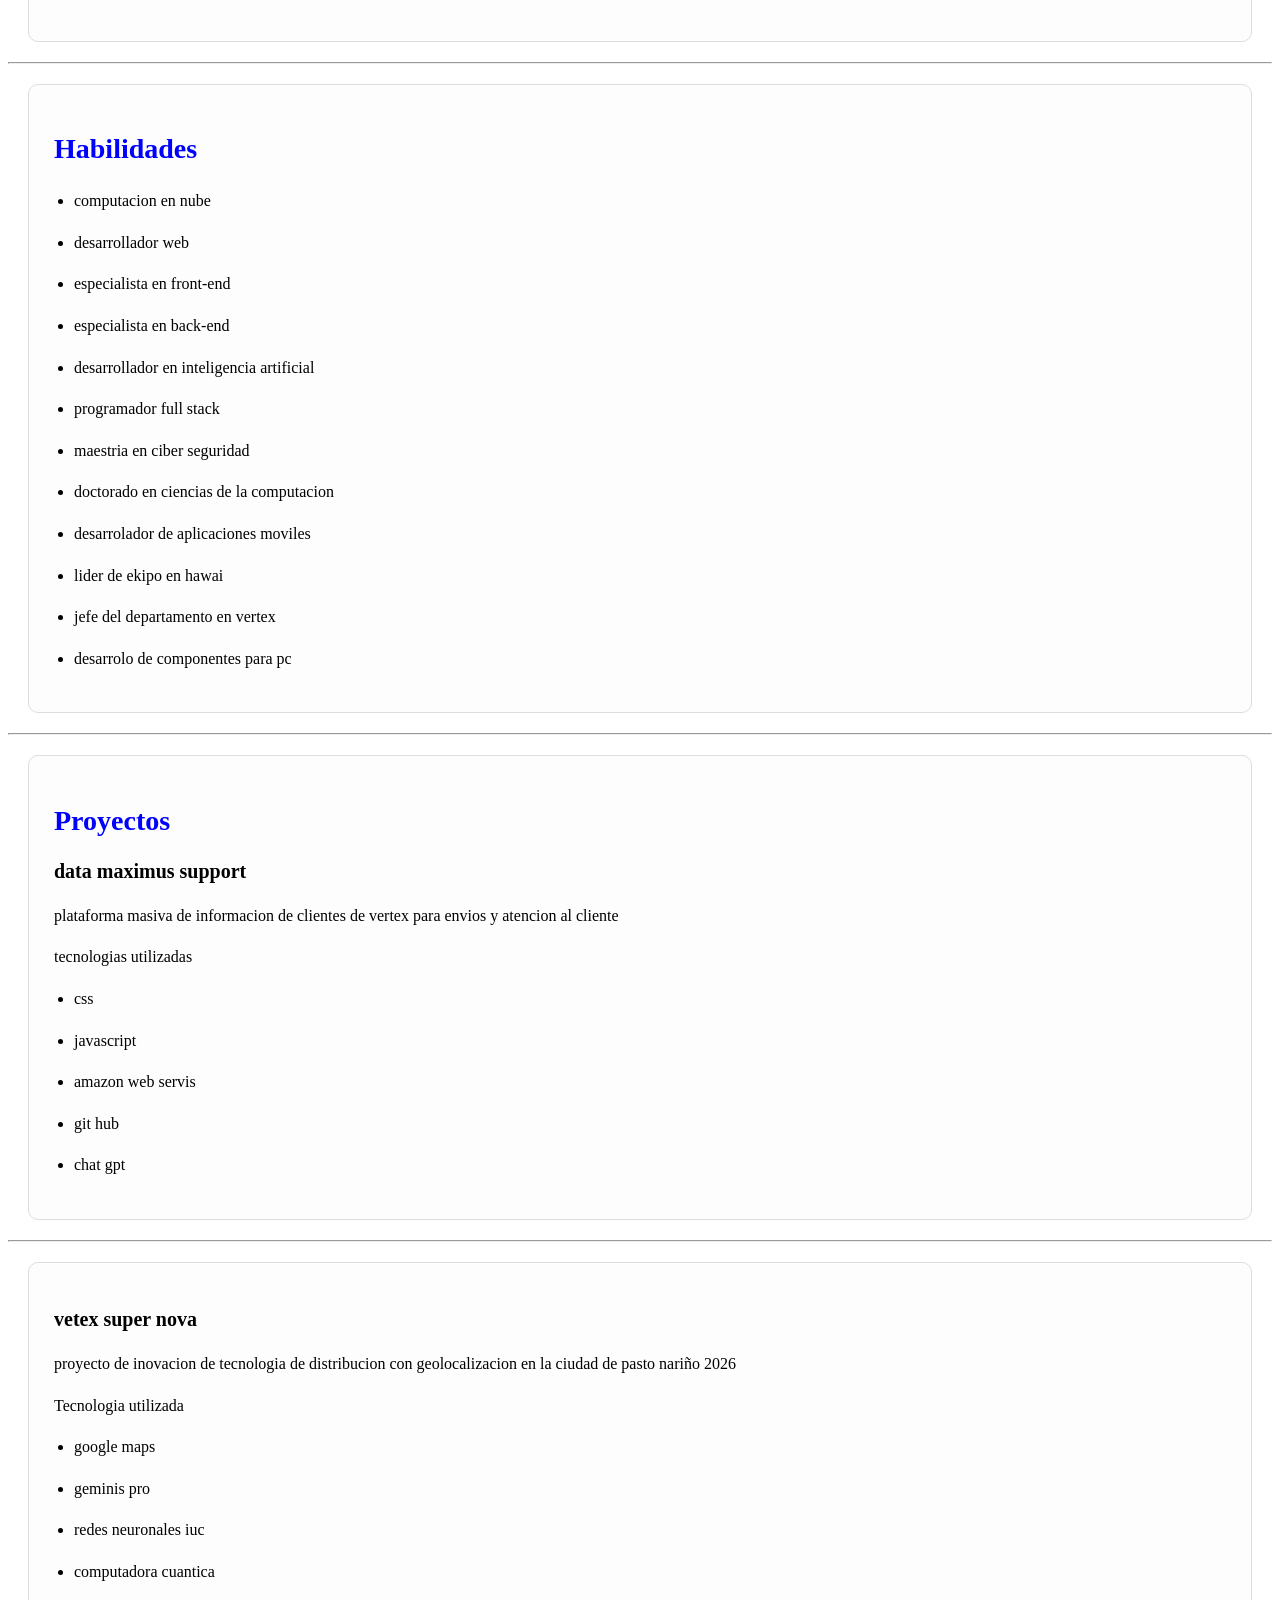
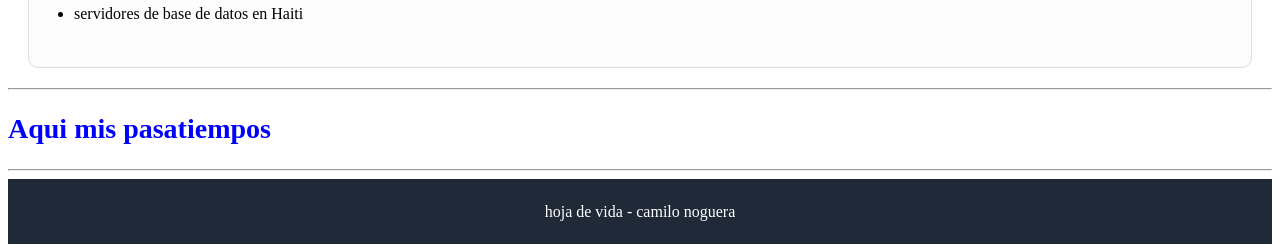
==== commit fe4d77a2: "trabajo ccs" ====
--- a/index.html
+++ b/index.html
@@ -85,7 +85,7 @@
    <p>Universidad nacional</p>
    <p>Maestria en base de datos</p>
    <section class="seccion" id="Experiencia">
-    <h2>Experiencia Profesional</h2>
+    <h2>Experiencia</h2>
     <table>
     <thead>
         <tr>
--- a/css/styles.css
+++ b/css/styles.css
@@ -1,15 +1,176 @@
-body  {
-    background-color: #1cb836;
-    color: rgb(57, 47, 158);
-    font-family: "Georgia", serif;
+      
+ */body{
+    background-color: #fdfdfd;
+    color: #000000;
+    font-family: Arial sans-serif;
+    line-height: 1.6;
 }
+
+*{
+    box-sizing: border-box;
+}
+
+
+ section{ /*ETIQUETA*/
+    background-color: rgb(255, 0, 255);
+    padding: 25px;
+    margin: 20px;
+    border: 1px solid #ddd;
+    border-radius: 10px;
+ }
+
+ .Seccion h2{ /*CLASE*/
+    margin-top: 0;
+ }
+  
 h1{
-    color: black;
-    font-size: 40px;
+  color: #000000;
+  font-size: 40px;
 }
-.seccion {
-    background-color: antiquewhite;
+
+h2{
+    color: blue;
+    font-size: 28px;
 }
-#perfil {
-    background-color: aliceblue;
+
+h3{
+   font-size: 20px;
+}
+
+section{
+    background-color: rgb(253, 253, 253);
+}
+
+.Seccion{
+    background-color:rgb(255, 0, 0) ;
+}
+
+#Perfil{
+    background-color: rgb(238, 255, 0);
+}
+
+#Informacion{
+    background-color: rgb(0, 38, 143);
+}
+
+p{
+    line-height: 1.6;
+}
+
+/* =============================
+        ENCABEZADO
+====================================*/
+
+header{
+    background-color: #000000;
+    color: white;
+    text-align: center;
+}
+
+header h1{
+    color: white;
+}
+
+header h2{
+    color: white;
+}
+
+header img{
+    width: 180px;
+    height: 180px;
+    border-radius: 50%;
+    object-fit: cover;
+    border: 4px solid white;
+}
+
+a{
+    color: #2563eb;
+    text-decoration: none;
+}
+
+a:hover{
+    text-decoration: underline;
+}
+ul{
+    padding-left: 20px;
+}
+ul{
+    margin-bottom: 5px;
+}
+
+form {
+    margin-top: 20px;
+}
+label {
+    display: block;
+    margin-bottom: 5px;
+    font-weight: bold;
+}
+
+input,
+textarea {
+    width: 100%;
+    padding: 10px;
+    margin-bottom: 15px;
+    border: 1px solid #ccc;
+    border-radius: 6px;
+    font-family: inherit;
+}
+textarea {
+    min-height: 120px;
+    resize: vertical;
+}
+
+button {
+    background-color: #2563eb;
+    color: white;
+    border: none;
+    padding: 10px 20px;
+    border-radius: 6px;
+    cursor: pointer;
+}
+
+table {
+    width: 100%;
+    border-collapse: collapse;
+}
+th,td {
+    border: 1px solid #ddd;
+    padding: 10px;
+    text-align: left;
+}
+th {
+    background-color: #1f2037;
+    color: white;
+}
+
+.proectos{
+    background-color: #f9fafb;
+    padding: 15px;
+    margin-bottom: 15px;
+    border: 1px solid #e5e7eb;
+    border-radius: 8px;
+}
+.Experiencia{
+    background-color: #f9fafb;
+    padding: 15px;
+    margin-bottom: 15px;
+    border: 1px solid #e5e7eb;
+    border-radius: 8px;
+}
+.Educación{
+    background-color: #f9fafb;
+    padding: 15px;
+    margin-bottom: 15px;
+    border: 1px solid #e5e7eb;
+    border-radius: 8px;
+}
+footer {
+    background-color: #1f2937;
+    color: white;
+    text-align: center;
+    padding: 20px;
+}
+footer p {
+    margin: 0;
 }
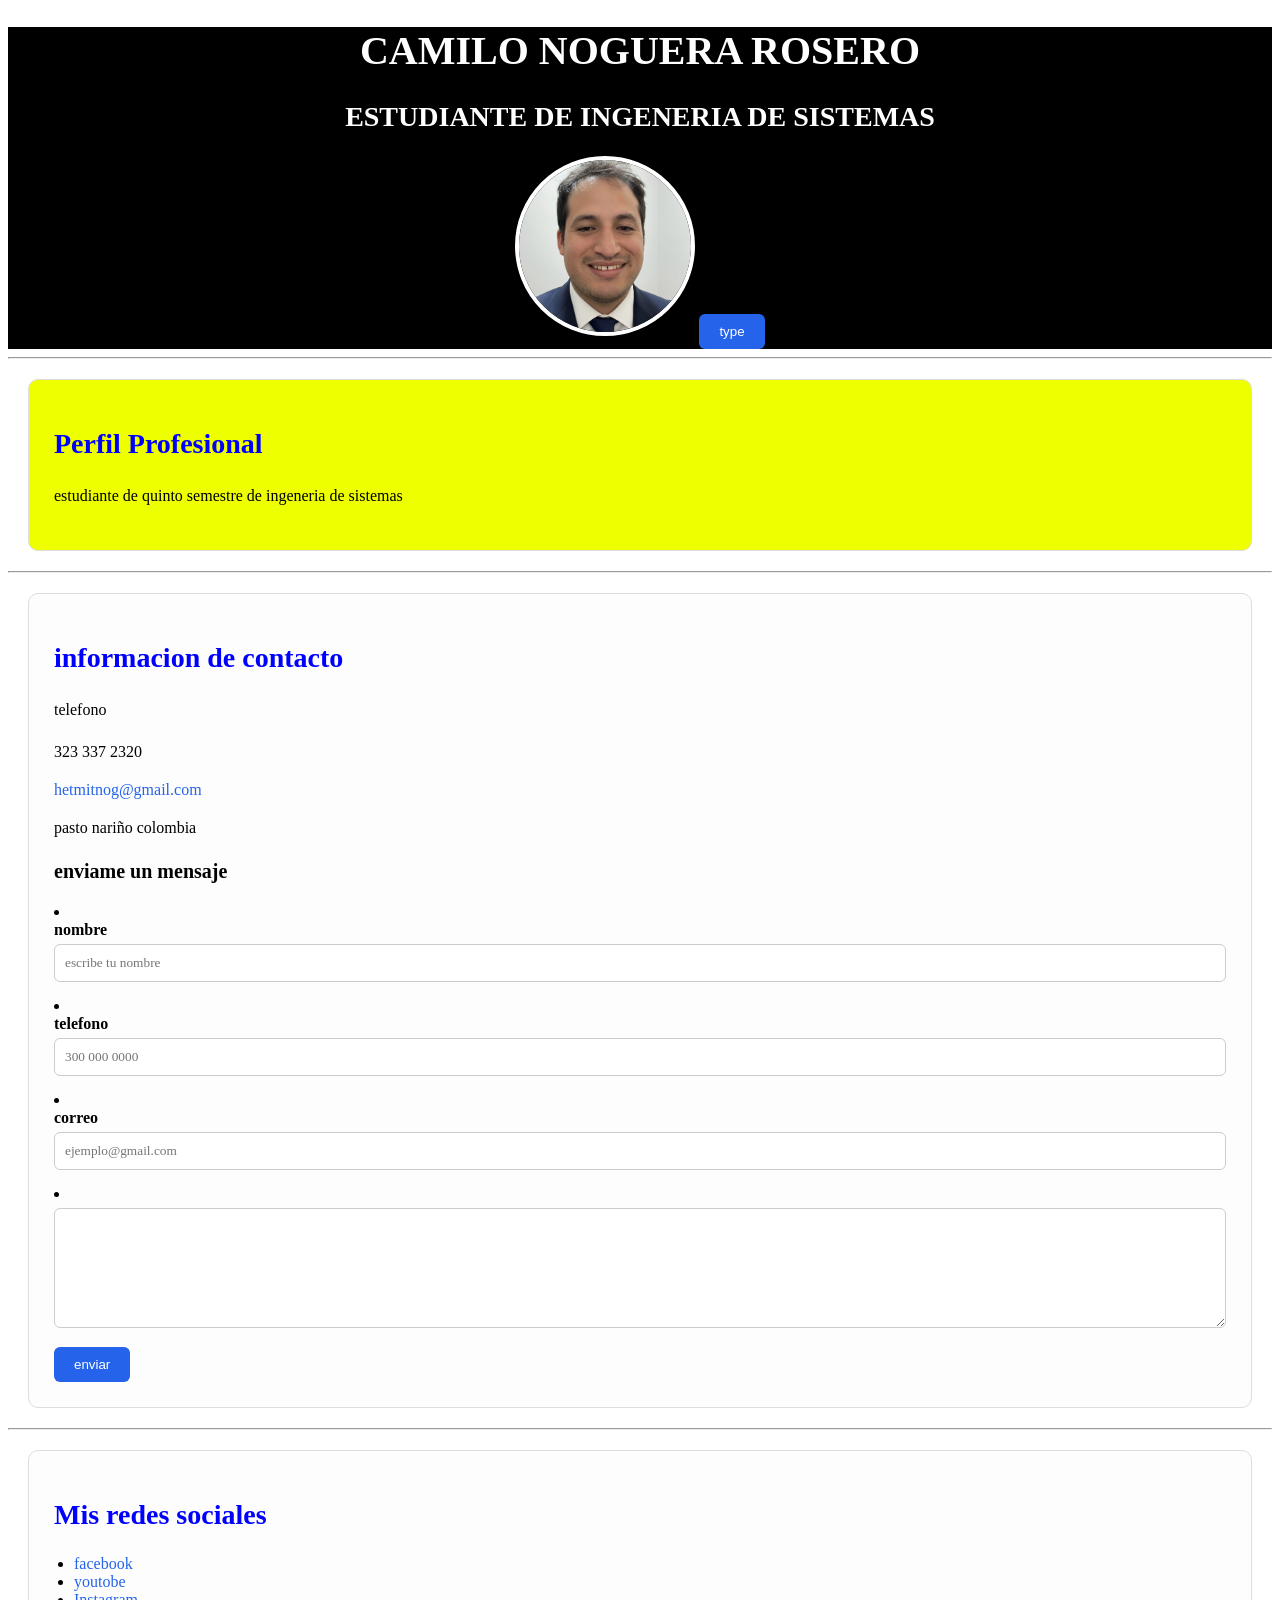
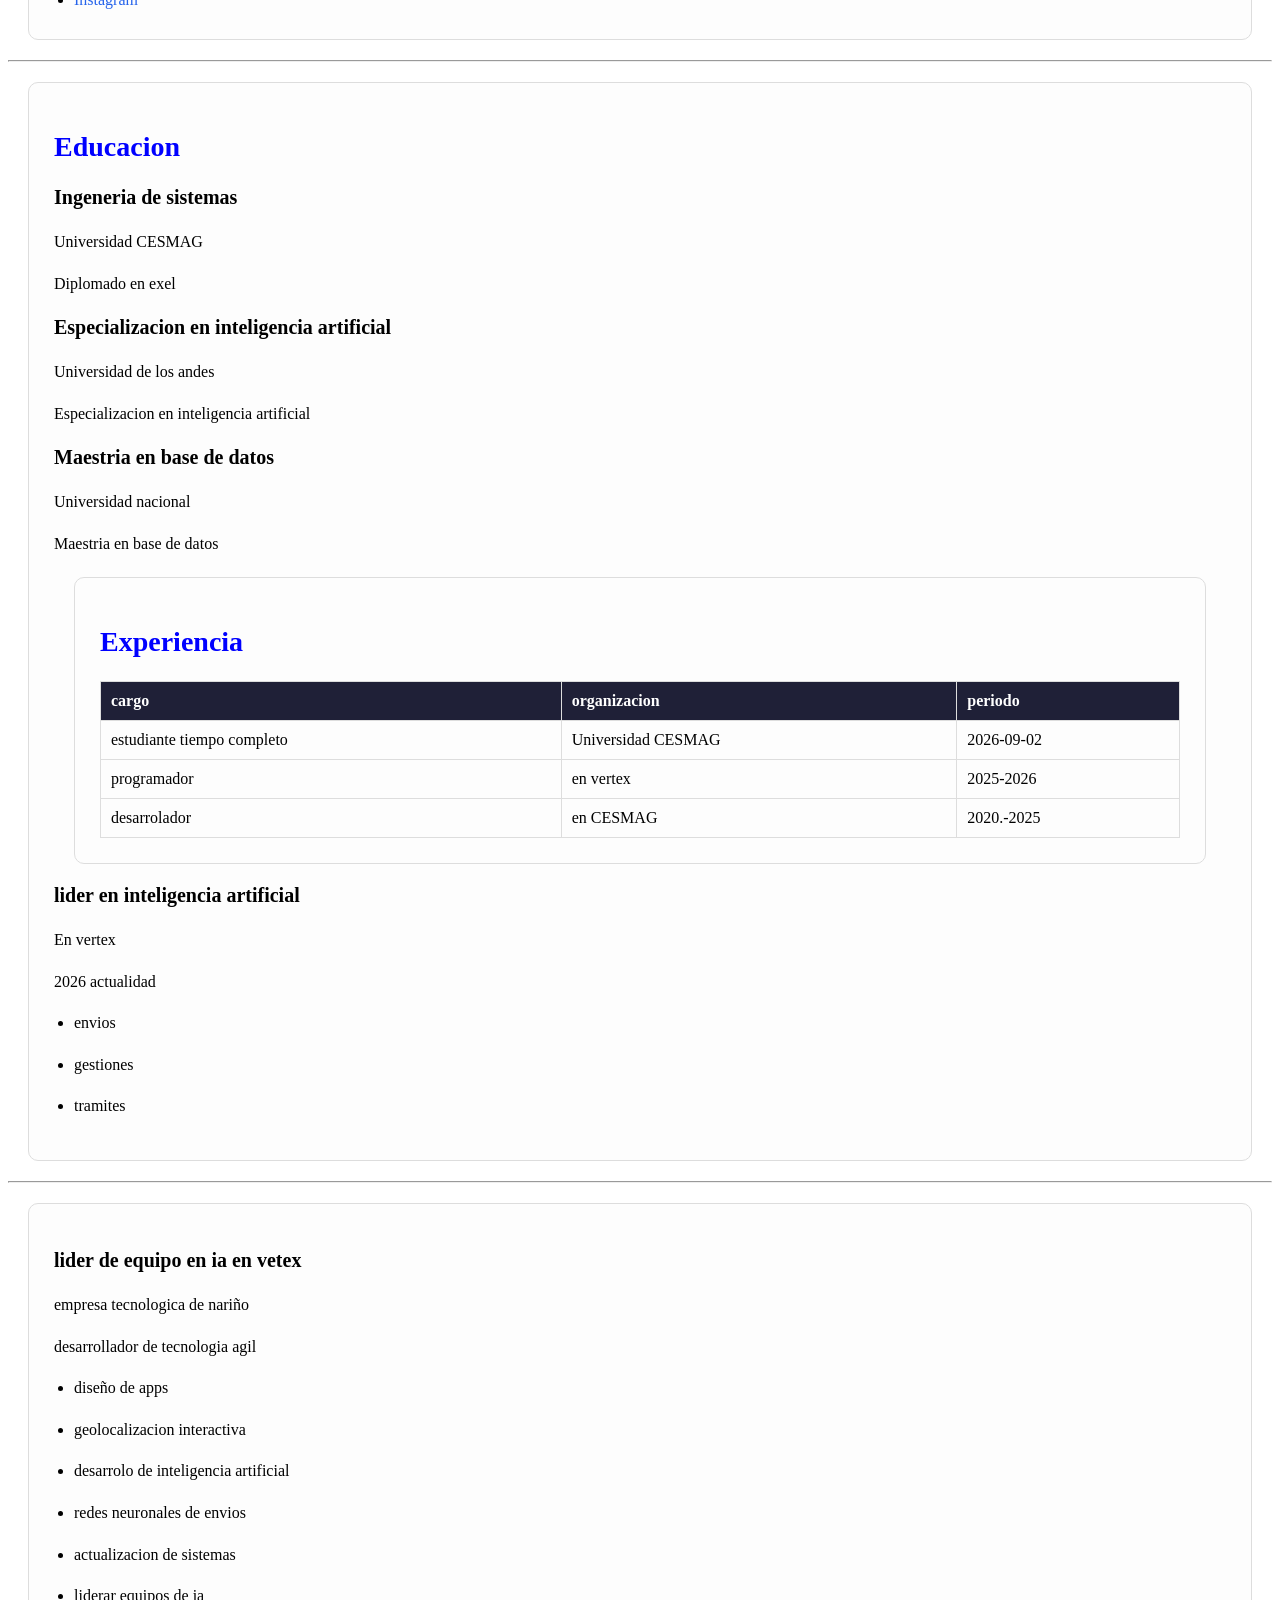
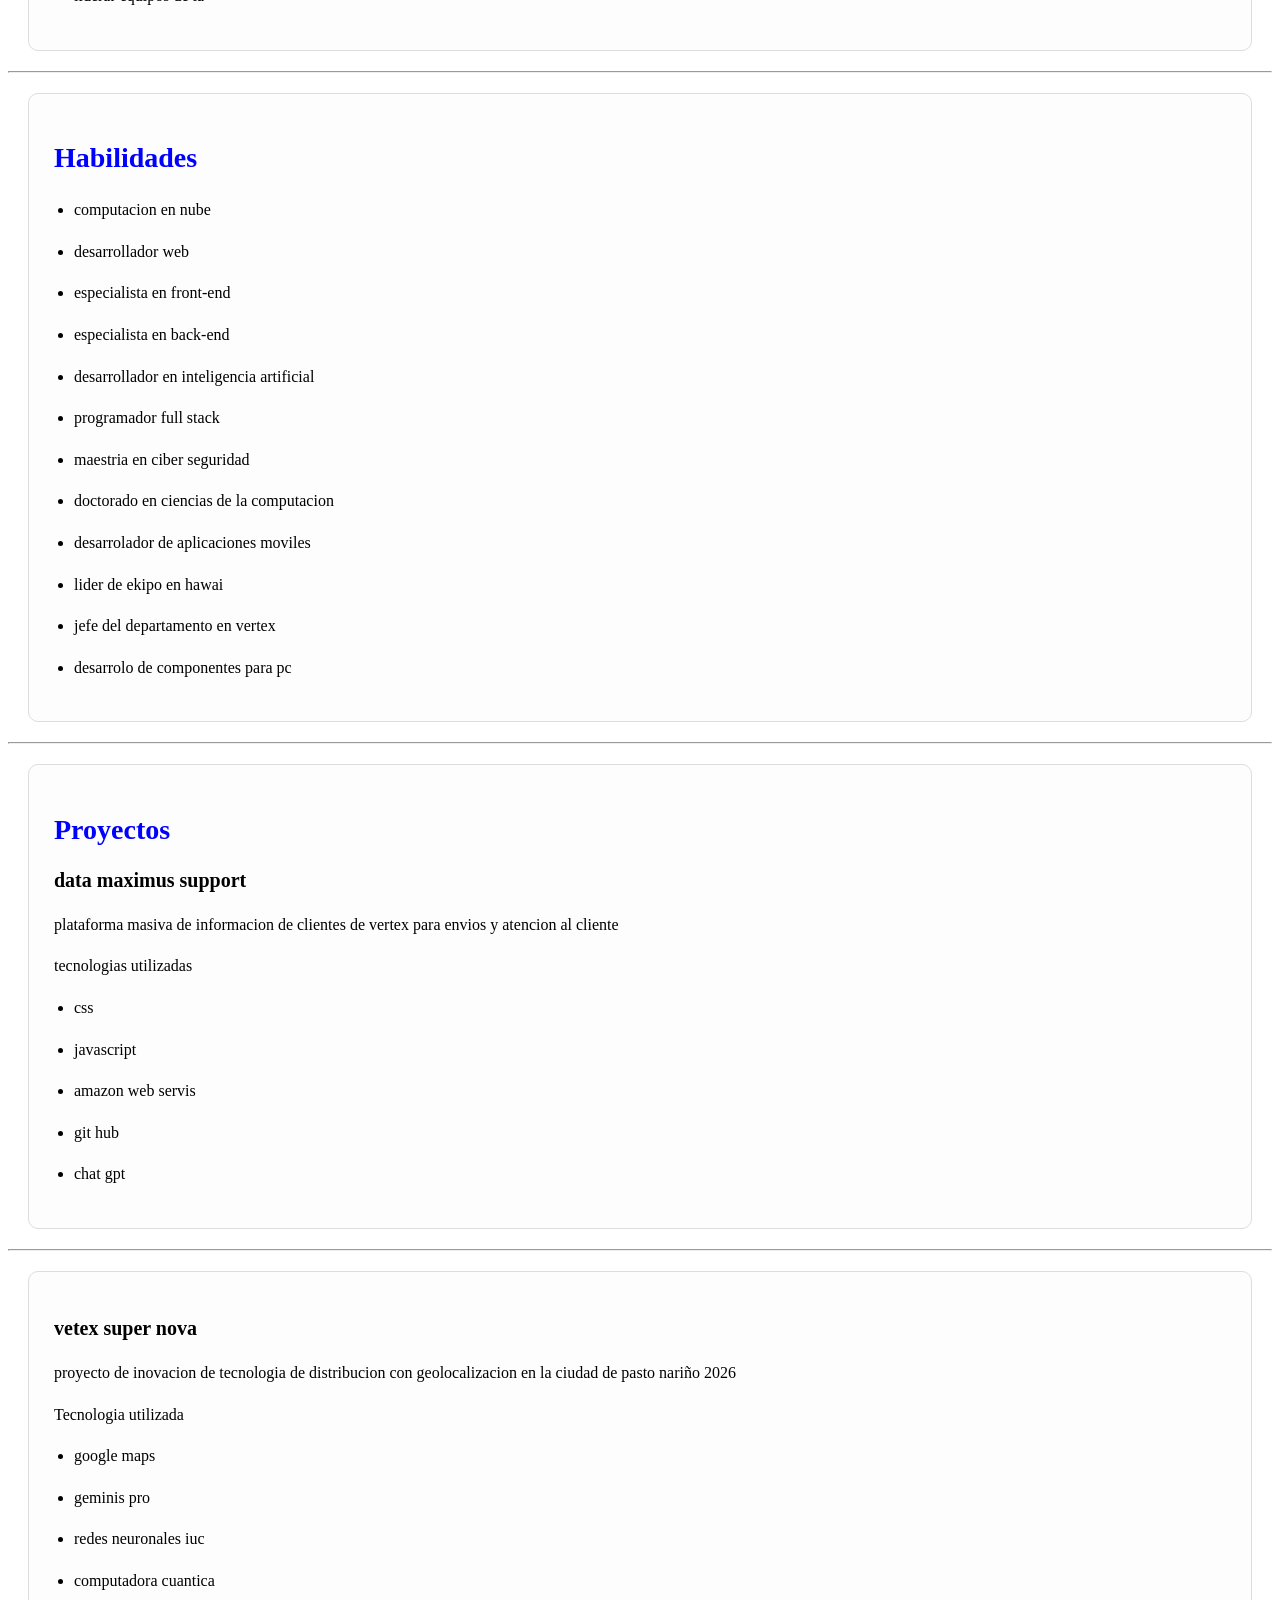
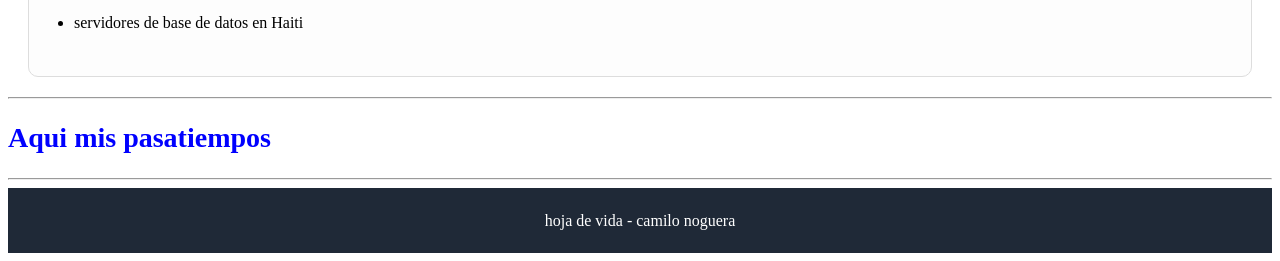
==== commit a08b0331: "php avance" ====
--- a/index.html
+++ b/index.html
@@ -14,7 +14,10 @@
     <h2> ESTUDIANTE DE INGENERIA DE SISTEMAS </h2>
      
     <img src="img/WhatsApp Image 2026-09-02 at 9.48.50 PM.jpeg" alt="" width="200">
-    </header>
+    <button>
+        type
+    </button>
+</header>
     <main>
    <hr>
    <div>
